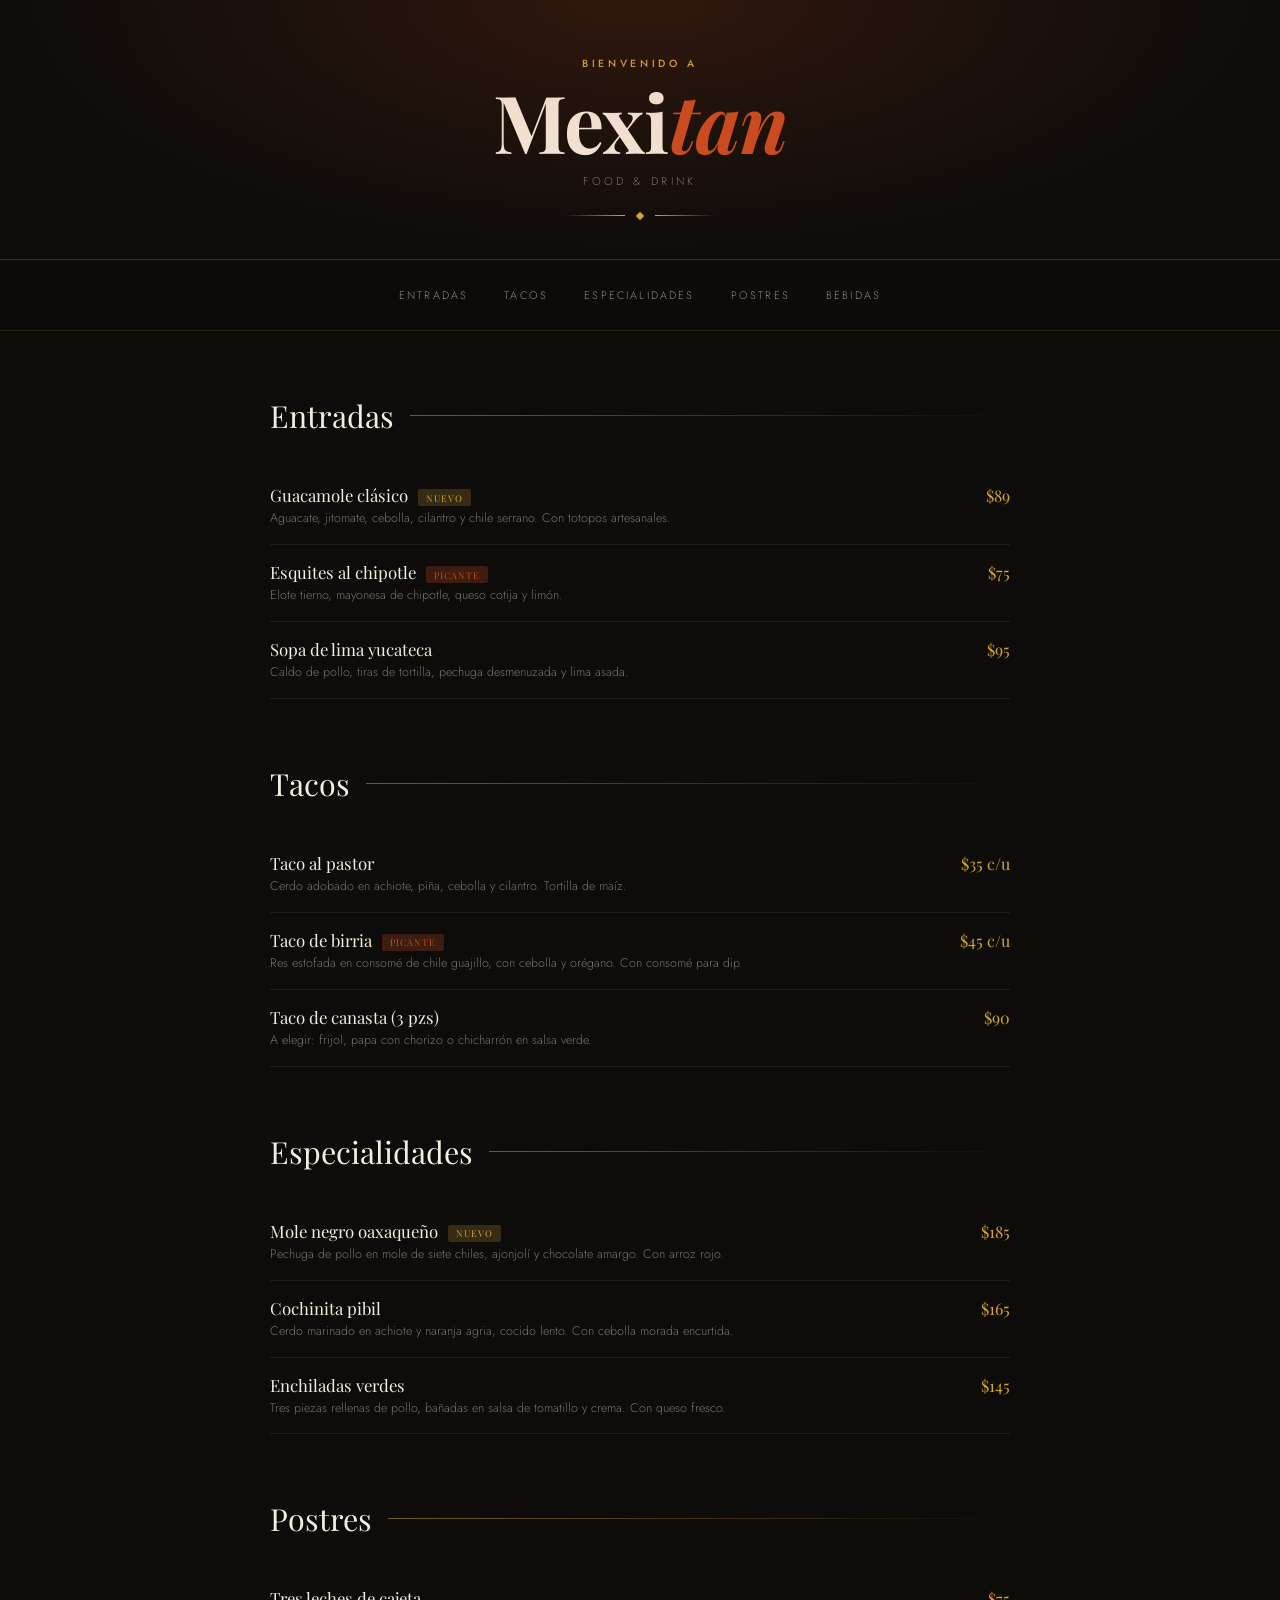
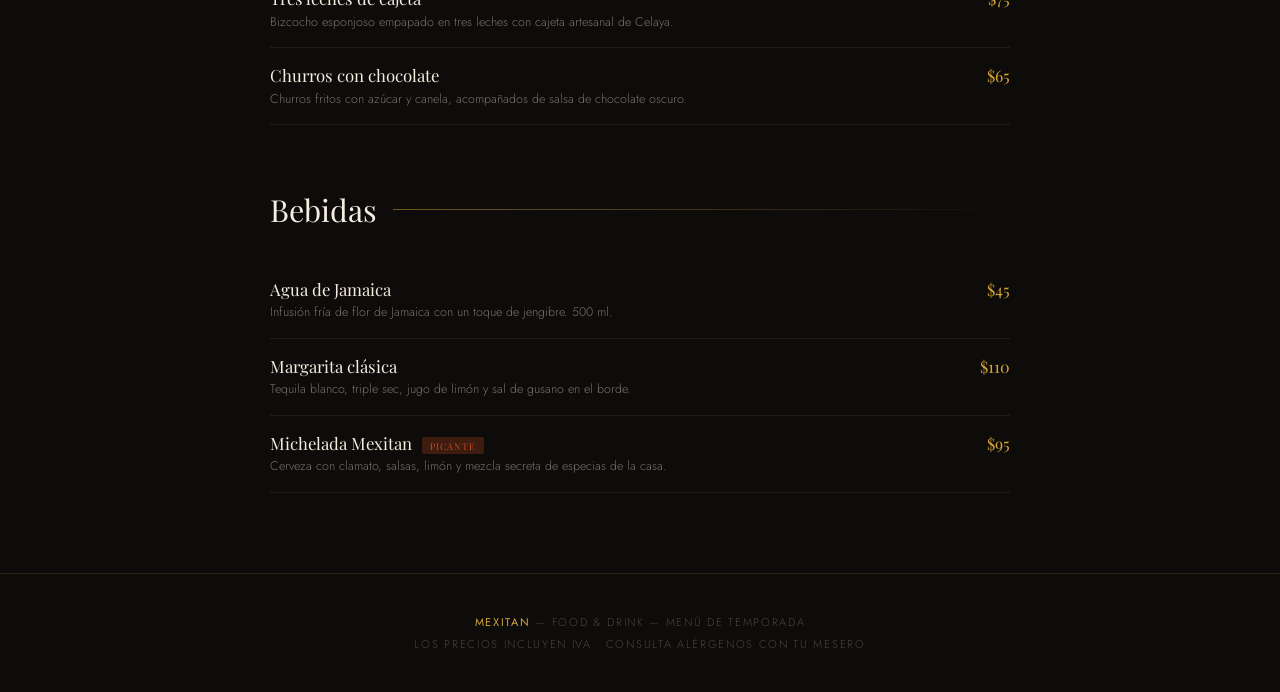
==== index.html @ 8817946c "Test inicial" ====
<!DOCTYPE html>
<html lang="es">
<head>
  <meta charset="UTF-8" />
  <meta name="viewport" content="width=device-width, initial-scale=1.0" />
  <title>Mexitan — Food & Drink</title>
  <link href="https://fonts.googleapis.com/css2?family=Playfair+Display:ital,wght@0,400;0,700;1,400&family=Jost:wght@300;400;500&display=swap" rel="stylesheet" />
  <style>
    :root {
      --negro: #0e0c0a;
      --crema: #f5ede0;
      --naranja: #c94b1f;
      --dorado: #d4a537;
      --gris: #3a3632;
    }

    *, *::before, *::after { box-sizing: border-box; margin: 0; padding: 0; }

    body {
      background-color: var(--negro);
      color: var(--crema);
      font-family: 'Jost', sans-serif;
      font-weight: 300;
      min-height: 100vh;
    }

    /* ── HEADER ── */
    header {
      position: relative;
      text-align: center;
      padding: 3.5rem 1.5rem 2.5rem;
      border-bottom: 1px solid rgba(212,165,55,0.25);
      overflow: hidden;
    }

    header::before {
      content: '';
      position: absolute;
      inset: 0;
      background: radial-gradient(ellipse at 50% 0%, rgba(201,75,31,0.18) 0%, transparent 70%);
      pointer-events: none;
    }

    .logo-eyebrow {
      font-family: 'Jost', sans-serif;
      font-size: 0.65rem;
      font-weight: 500;
      letter-spacing: 0.35em;
      text-transform: uppercase;
      color: var(--dorado);
      margin-bottom: 0.6rem;
    }

    .logo-name {
      font-family: 'Playfair Display', serif;
      font-size: clamp(2.8rem, 8vw, 5rem);
      font-weight: 700;
      line-height: 1;
      letter-spacing: -0.01em;
      color: var(--crema);
    }

    .logo-name span {
      color: var(--naranja);
      font-style: italic;
    }

    .logo-tagline {
      font-size: 0.7rem;
      letter-spacing: 0.3em;
      text-transform: uppercase;
      color: rgba(245,237,224,0.45);
      margin-top: 0.75rem;
    }

    .ornament {
      display: flex;
      align-items: center;
      justify-content: center;
      gap: 0.75rem;
      margin-top: 1.5rem;
    }

    .ornament::before, .ornament::after {
      content: '';
      height: 1px;
      width: 60px;
      background: linear-gradient(90deg, transparent, var(--dorado));
    }

    .ornament::after {
      background: linear-gradient(90deg, var(--dorado), transparent);
    }

    .ornament-diamond {
      width: 6px;
      height: 6px;
      background: var(--dorado);
      transform: rotate(45deg);
    }

    /* ── NAV ── */
    nav {
      display: flex;
      justify-content: center;
      flex-wrap: wrap;
      gap: 0.25rem;
      padding: 1.25rem 1rem;
      position: sticky;
      top: 0;
      z-index: 100;
      background: rgba(14,12,10,0.92);
      backdrop-filter: blur(8px);
      border-bottom: 1px solid rgba(212,165,55,0.15);
    }

    nav a {
      font-size: 0.68rem;
      letter-spacing: 0.2em;
      text-transform: uppercase;
      color: rgba(245,237,224,0.55);
      text-decoration: none;
      padding: 0.45rem 1rem;
      border-radius: 2px;
      transition: color 0.2s, background 0.2s;
    }

    nav a:hover {
      color: var(--crema);
      background: rgba(201,75,31,0.15);
    }

    /* ── MAIN ── */
    main {
      max-width: 780px;
      margin: 0 auto;
      padding: 0 1.25rem 5rem;
    }

    /* ── SECTION ── */
    .menu-section {
      margin-top: 4rem;
    }

    .section-header {
      display: flex;
      align-items: center;
      gap: 1rem;
      margin-bottom: 2rem;
    }

    .section-title {
      font-family: 'Playfair Display', serif;
      font-size: clamp(1.4rem, 4vw, 1.9rem);
      font-weight: 400;
      color: var(--crema);
      white-space: nowrap;
    }

    .section-line {
      flex: 1;
      height: 1px;
      background: linear-gradient(90deg, rgba(212,165,55,0.5), transparent);
    }

    /* ── ITEM ── */
    .menu-item {
      display: flex;
      justify-content: space-between;
      align-items: baseline;
      gap: 1rem;
      padding: 1rem 0;
      border-bottom: 1px solid rgba(245,237,224,0.07);
      transition: background 0.2s;
    }

    .menu-item:hover {
      background: rgba(201,75,31,0.05);
      padding-left: 0.5rem;
      padding-right: 0.5rem;
      margin: 0 -0.5rem;
      border-radius: 4px;
    }

    .item-info { flex: 1; }

    .item-name {
      font-family: 'Playfair Display', serif;
      font-size: 1.05rem;
      font-weight: 400;
      color: var(--crema);
      margin-bottom: 0.2rem;
    }

    .item-desc {
      font-size: 0.78rem;
      color: rgba(245,237,224,0.45);
      line-height: 1.5;
    }

    .item-tag {
      display: inline-block;
      font-size: 0.58rem;
      letter-spacing: 0.1em;
      text-transform: uppercase;
      padding: 0.15rem 0.5rem;
      border-radius: 2px;
      margin-left: 0.4rem;
      vertical-align: middle;
    }

    .tag-hot { background: rgba(201,75,31,0.25); color: var(--naranja); }
    .tag-new { background: rgba(212,165,55,0.2); color: var(--dorado); }

    .item-price {
      font-family: 'Playfair Display', serif;
      font-size: 1rem;
      color: var(--dorado);
      white-space: nowrap;
    }

    /* ── FOOTER ── */
    footer {
      text-align: center;
      padding: 2.5rem 1rem;
      border-top: 1px solid rgba(212,165,55,0.15);
      font-size: 0.7rem;
      letter-spacing: 0.15em;
      color: rgba(245,237,224,0.25);
      text-transform: uppercase;
    }

    footer strong {
      color: var(--dorado);
      font-weight: 400;
    }

    /* ── SCROLL BEHAVIOR ── */
    html { scroll-behavior: smooth; }
  </style>
</head>
<body>

  <header>
    <p class="logo-eyebrow">Bienvenido a</p>
    <h1 class="logo-name">Mexi<span>tan</span></h1>
    <p class="logo-tagline">Food &amp; Drink</p>
    <div class="ornament"><div class="ornament-diamond"></div></div>
  </header>

  <nav>
    <a href="#entradas">Entradas</a>
    <a href="#tacos">Tacos</a>
    <a href="#especialidades">Especialidades</a>
    <a href="#postres">Postres</a>
    <a href="#bebidas">Bebidas</a>
  </nav>

  <main>

    <!-- ENTRADAS -->
    <section class="menu-section" id="entradas">
      <div class="section-header">
        <h2 class="section-title">Entradas</h2>
        <div class="section-line"></div>
      </div>

      <div class="menu-item">
        <div class="item-info">
          <p class="item-name">Guacamole clásico <span class="item-tag tag-new">Nuevo</span></p>
          <p class="item-desc">Aguacate, jitomate, cebolla, cilantro y chile serrano. Con totopos artesanales.</p>
        </div>
        <p class="item-price">$89</p>
      </div>

      <div class="menu-item">
        <div class="item-info">
          <p class="item-name">Esquites al chipotle <span class="item-tag tag-hot">Picante</span></p>
          <p class="item-desc">Elote tierno, mayonesa de chipotle, queso cotija y limón.</p>
        </div>
        <p class="item-price">$75</p>
      </div>

      <div class="menu-item">
        <div class="item-info">
          <p class="item-name">Sopa de lima yucateca</p>
          <p class="item-desc">Caldo de pollo, tiras de tortilla, pechuga desmenuzada y lima asada.</p>
        </div>
        <p class="item-price">$95</p>
      </div>
    </section>

    <!-- TACOS -->
    <section class="menu-section" id="tacos">
      <div class="section-header">
        <h2 class="section-title">Tacos</h2>
        <div class="section-line"></div>
      </div>

      <div class="menu-item">
        <div class="item-info">
          <p class="item-name">Taco al pastor</p>
          <p class="item-desc">Cerdo adobado en achiote, piña, cebolla y cilantro. Tortilla de maíz.</p>
        </div>
        <p class="item-price">$35 c/u</p>
      </div>

      <div class="menu-item">
        <div class="item-info">
          <p class="item-name">Taco de birria <span class="item-tag tag-hot">Picante</span></p>
          <p class="item-desc">Res estofada en consomé de chile guajillo, con cebolla y orégano. Con consomé para dip.</p>
        </div>
        <p class="item-price">$45 c/u</p>
      </div>

      <div class="menu-item">
        <div class="item-info">
          <p class="item-name">Taco de canasta (3 pzs)</p>
          <p class="item-desc">A elegir: frijol, papa con chorizo o chicharrón en salsa verde.</p>
        </div>
        <p class="item-price">$90</p>
      </div>
    </section>

    <!-- ESPECIALIDADES -->
    <section class="menu-section" id="especialidades">
      <div class="section-header">
        <h2 class="section-title">Especialidades</h2>
        <div class="section-line"></div>
      </div>

      <div class="menu-item">
        <div class="item-info">
          <p class="item-name">Mole negro oaxaqueño <span class="item-tag tag-new">Nuevo</span></p>
          <p class="item-desc">Pechuga de pollo en mole de siete chiles, ajonjolí y chocolate amargo. Con arroz rojo.</p>
        </div>
        <p class="item-price">$185</p>
      </div>

      <div class="menu-item">
        <div class="item-info">
          <p class="item-name">Cochinita pibil</p>
          <p class="item-desc">Cerdo marinado en achiote y naranja agria, cocido lento. Con cebolla morada encurtida.</p>
        </div>
        <p class="item-price">$165</p>
      </div>

      <div class="menu-item">
        <div class="item-info">
          <p class="item-name">Enchiladas verdes</p>
          <p class="item-desc">Tres piezas rellenas de pollo, bañadas en salsa de tomatillo y crema. Con queso fresco.</p>
        </div>
        <p class="item-price">$145</p>
      </div>
    </section>

    <!-- POSTRES -->
    <section class="menu-section" id="postres">
      <div class="section-header">
        <h2 class="section-title">Postres</h2>
        <div class="section-line"></div>
      </div>

      <div class="menu-item">
        <div class="item-info">
          <p class="item-name">Tres leches de cajeta</p>
          <p class="item-desc">Bizcocho esponjoso empapado en tres leches con cajeta artesanal de Celaya.</p>
        </div>
        <p class="item-price">$75</p>
      </div>

      <div class="menu-item">
        <div class="item-info">
          <p class="item-name">Churros con chocolate</p>
          <p class="item-desc">Churros fritos con azúcar y canela, acompañados de salsa de chocolate oscuro.</p>
        </div>
        <p class="item-price">$65</p>
      </div>
    </section>

    <!-- BEBIDAS -->
    <section class="menu-section" id="bebidas">
      <div class="section-header">
        <h2 class="section-title">Bebidas</h2>
        <div class="section-line"></div>
      </div>

      <div class="menu-item">
        <div class="item-info">
          <p class="item-name">Agua de Jamaica</p>
          <p class="item-desc">Infusión fría de flor de Jamaica con un toque de jengibre. 500 ml.</p>
        </div>
        <p class="item-price">$45</p>
      </div>

      <div class="menu-item">
        <div class="item-info">
          <p class="item-name">Margarita clásica</p>
          <p class="item-desc">Tequila blanco, triple sec, jugo de limón y sal de gusano en el borde.</p>
        </div>
        <p class="item-price">$110</p>
      </div>

      <div class="menu-item">
        <div class="item-info">
          <p class="item-name">Michelada Mexitan <span class="item-tag tag-hot">Picante</span></p>
          <p class="item-desc">Cerveza con clamato, salsas, limón y mezcla secreta de especias de la casa.</p>
        </div>
        <p class="item-price">$95</p>
      </div>
    </section>

  </main>

  <footer>
    <p><strong>Mexitan</strong> &mdash; Food &amp; Drink &mdash; Menú de temporada</p>
    <p style="margin-top:0.4rem">Los precios incluyen IVA &middot; Consulta alérgenos con tu mesero</p>
  </footer>

</body>
</html>
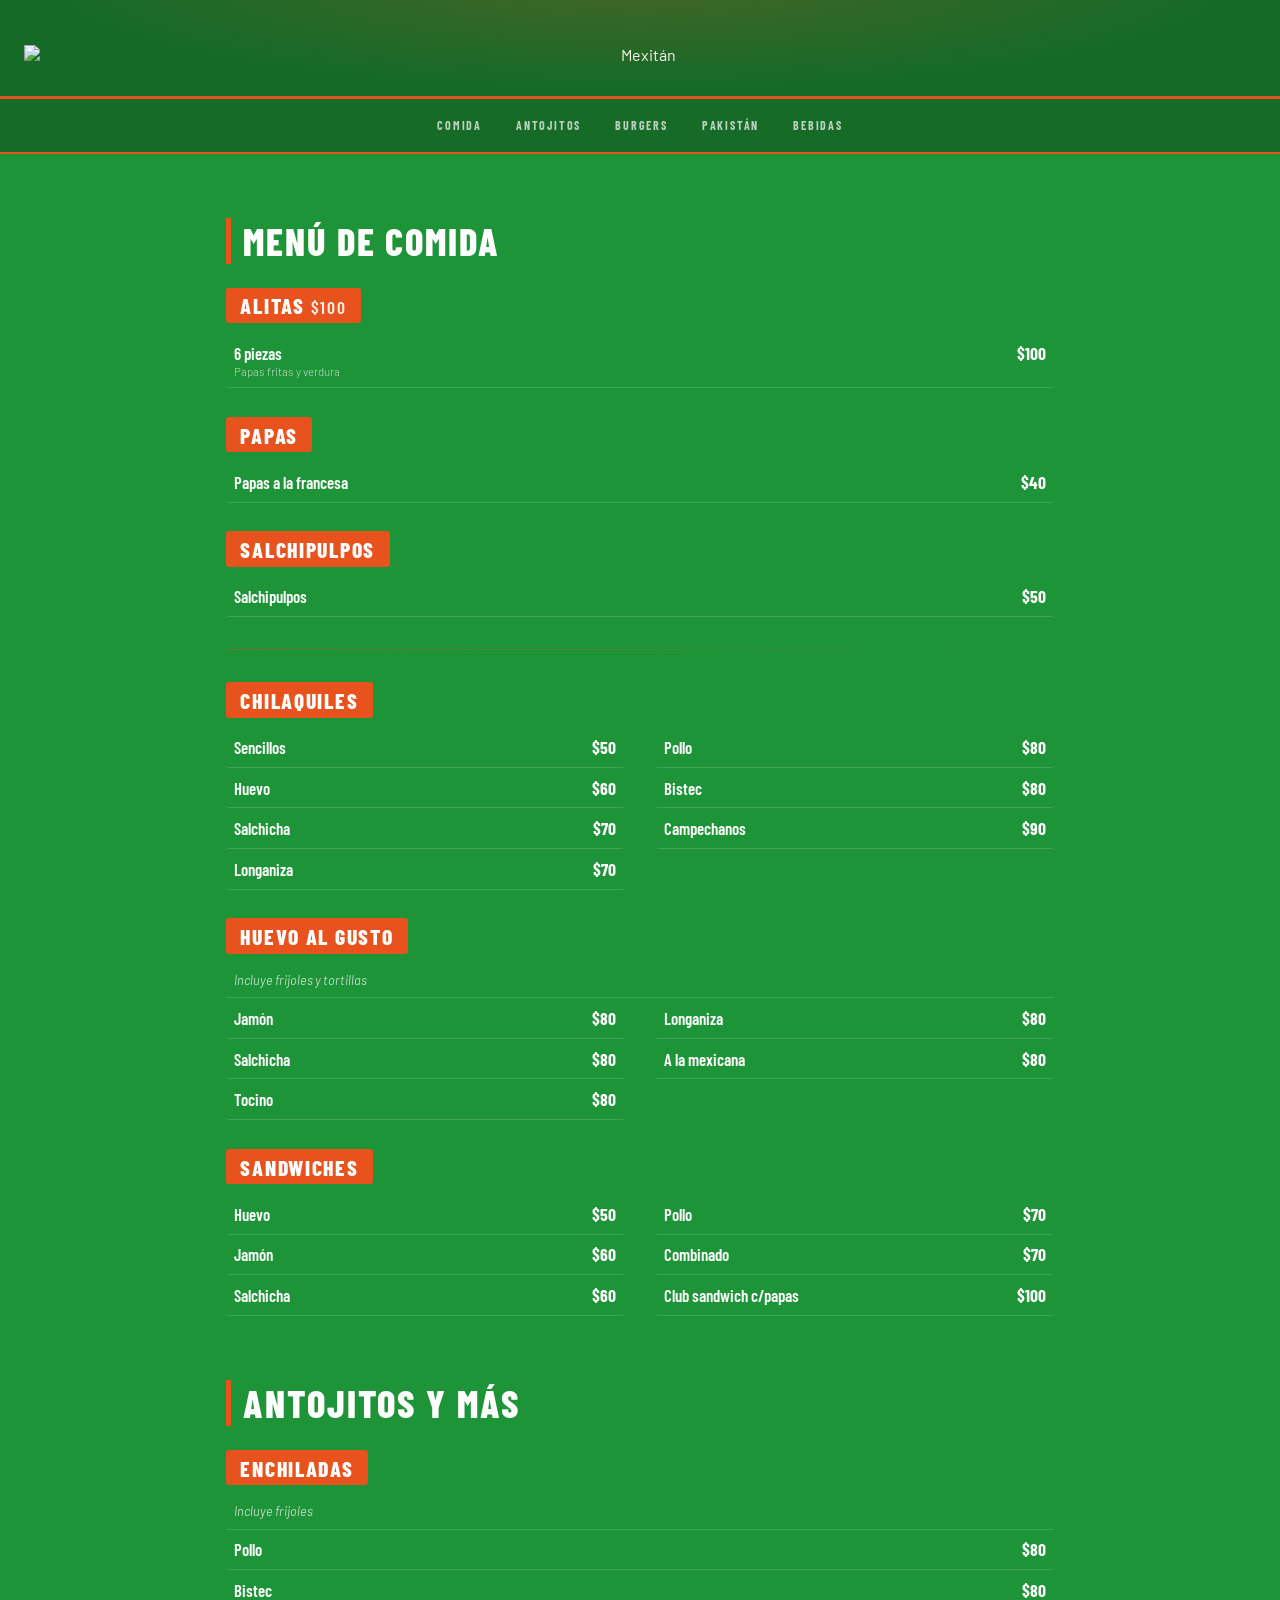
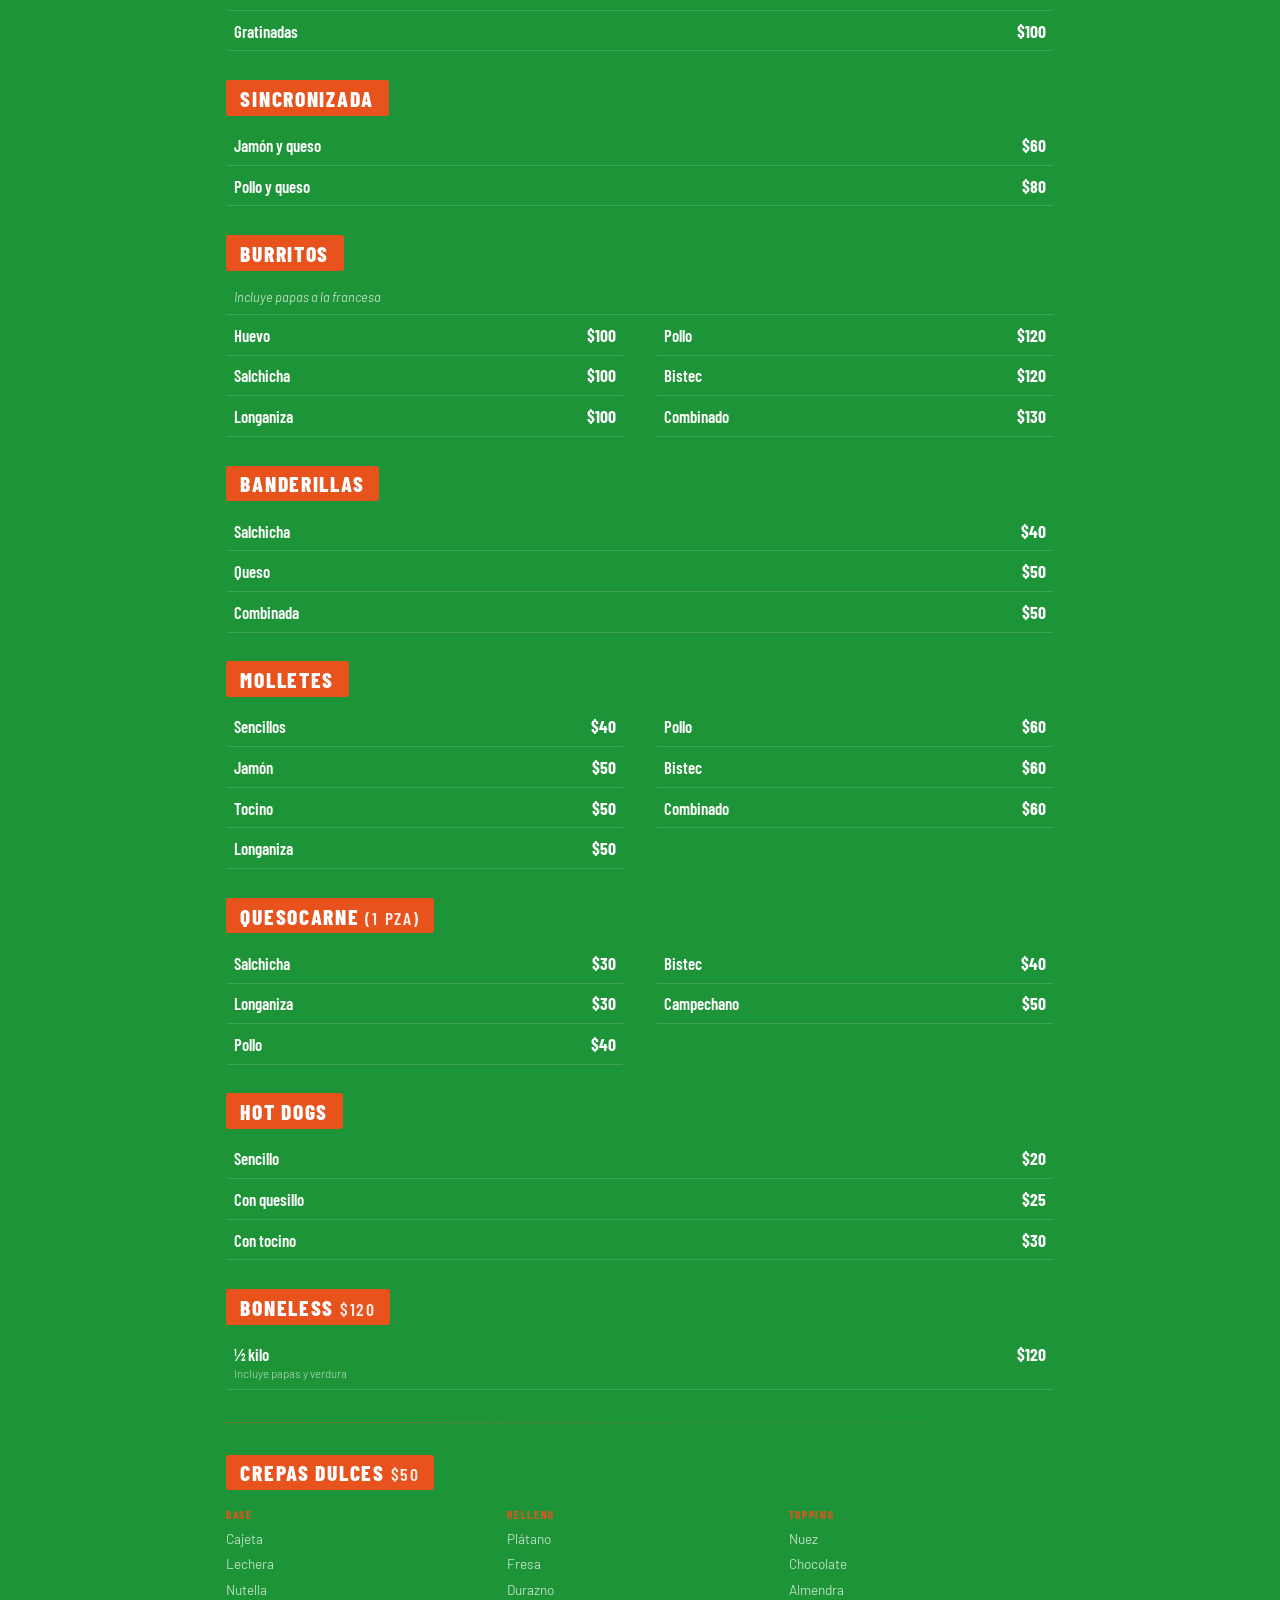
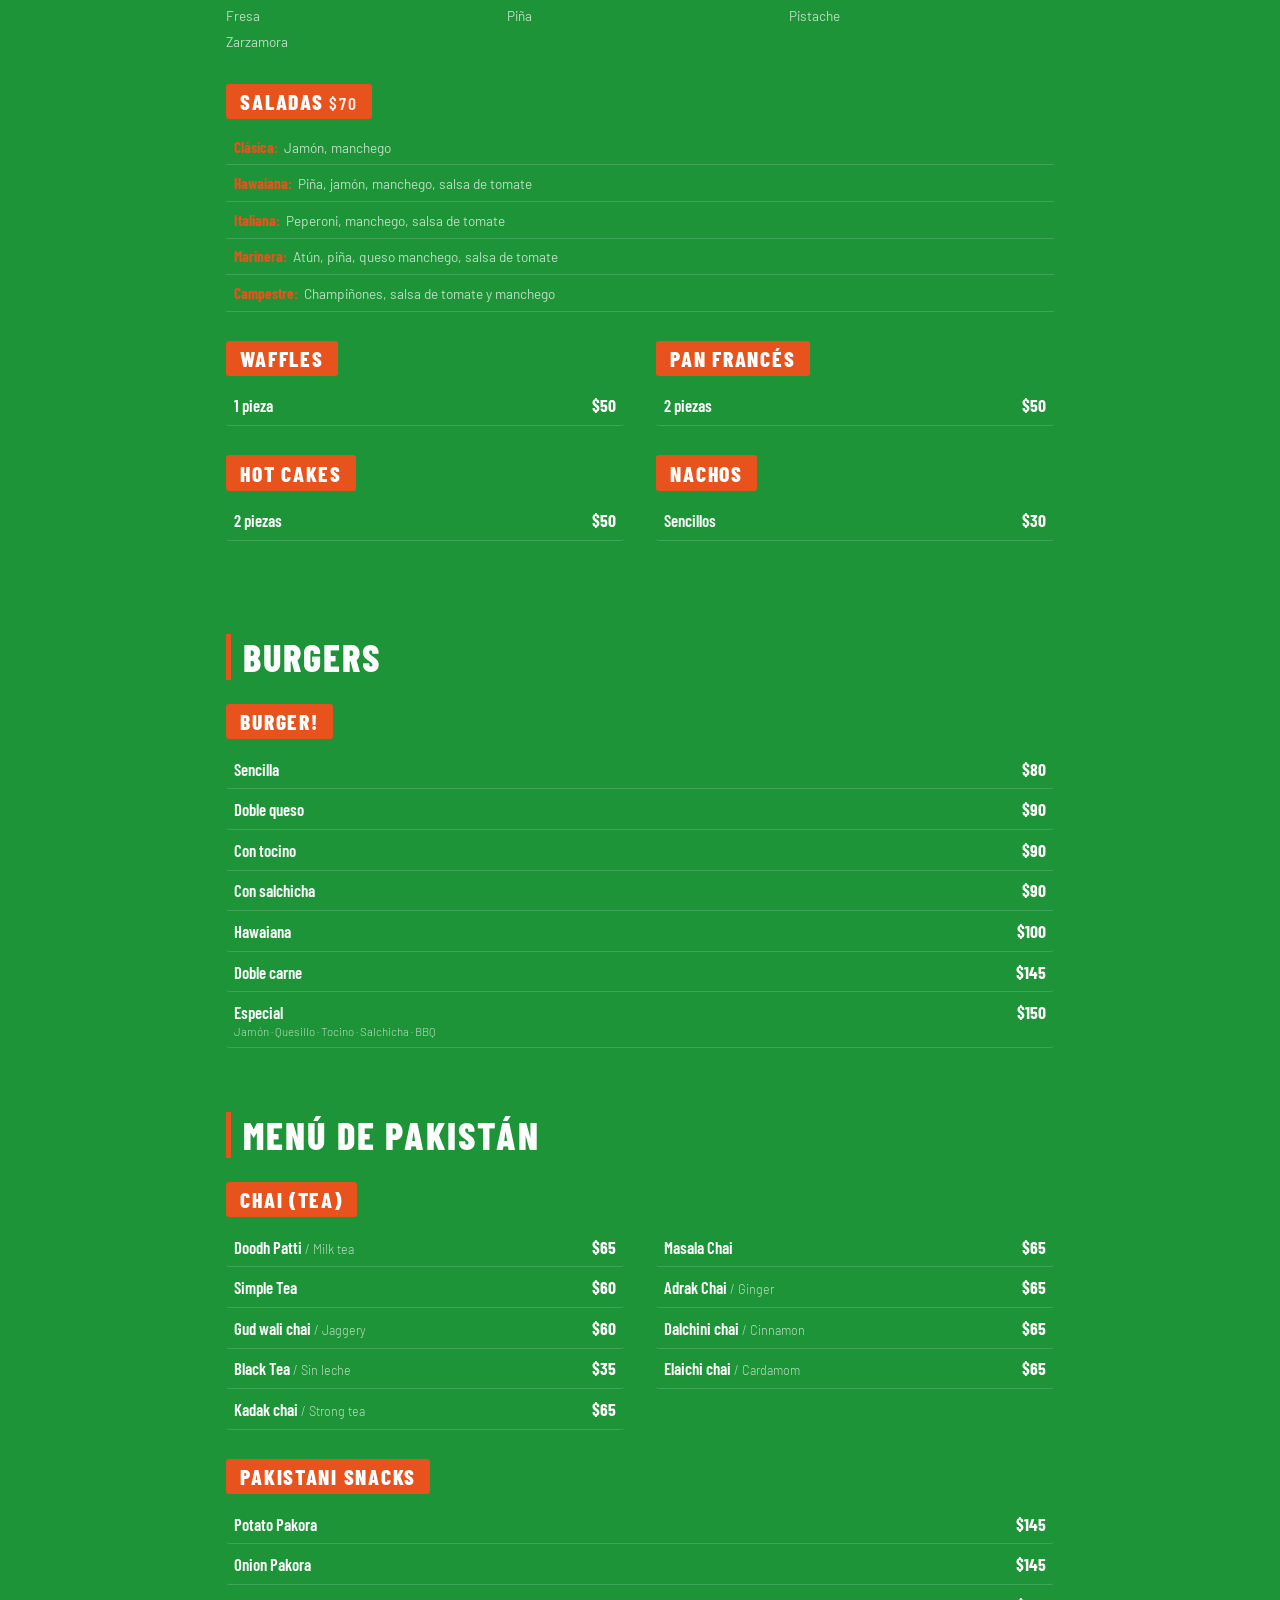
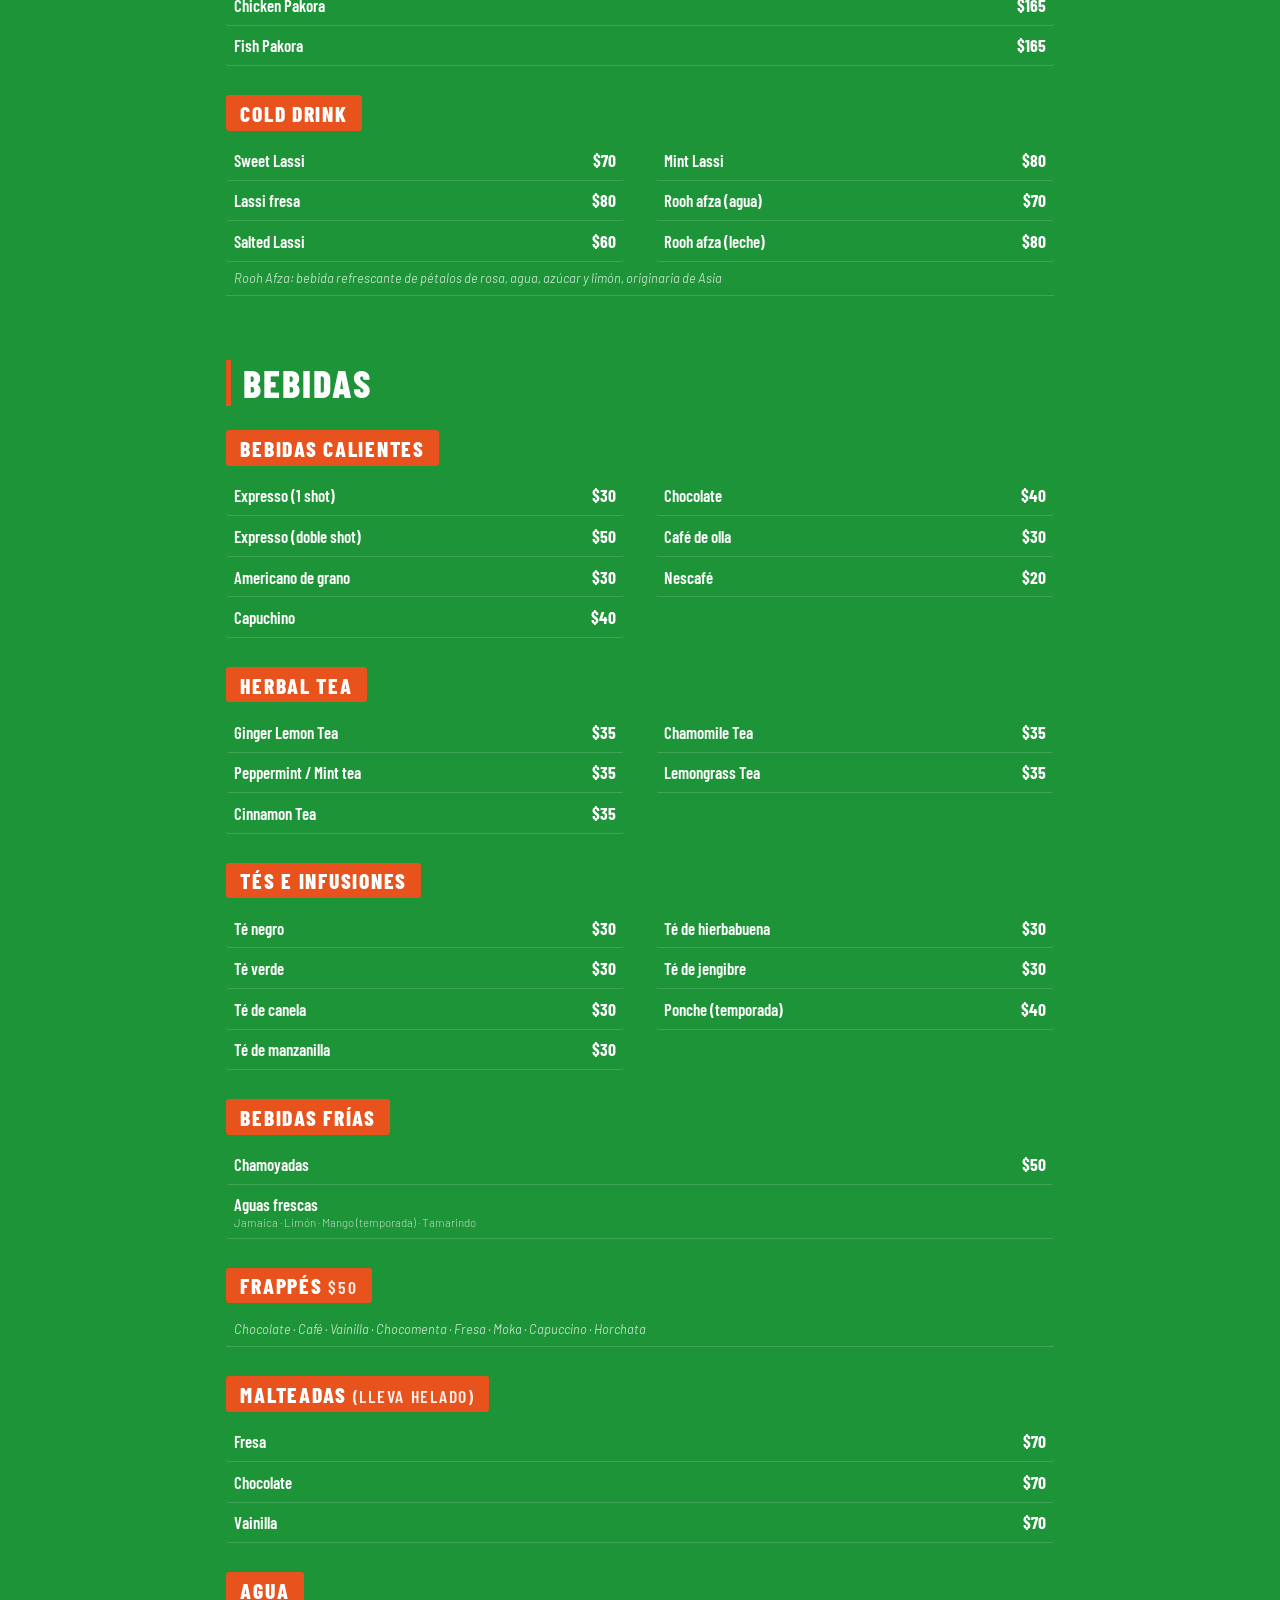
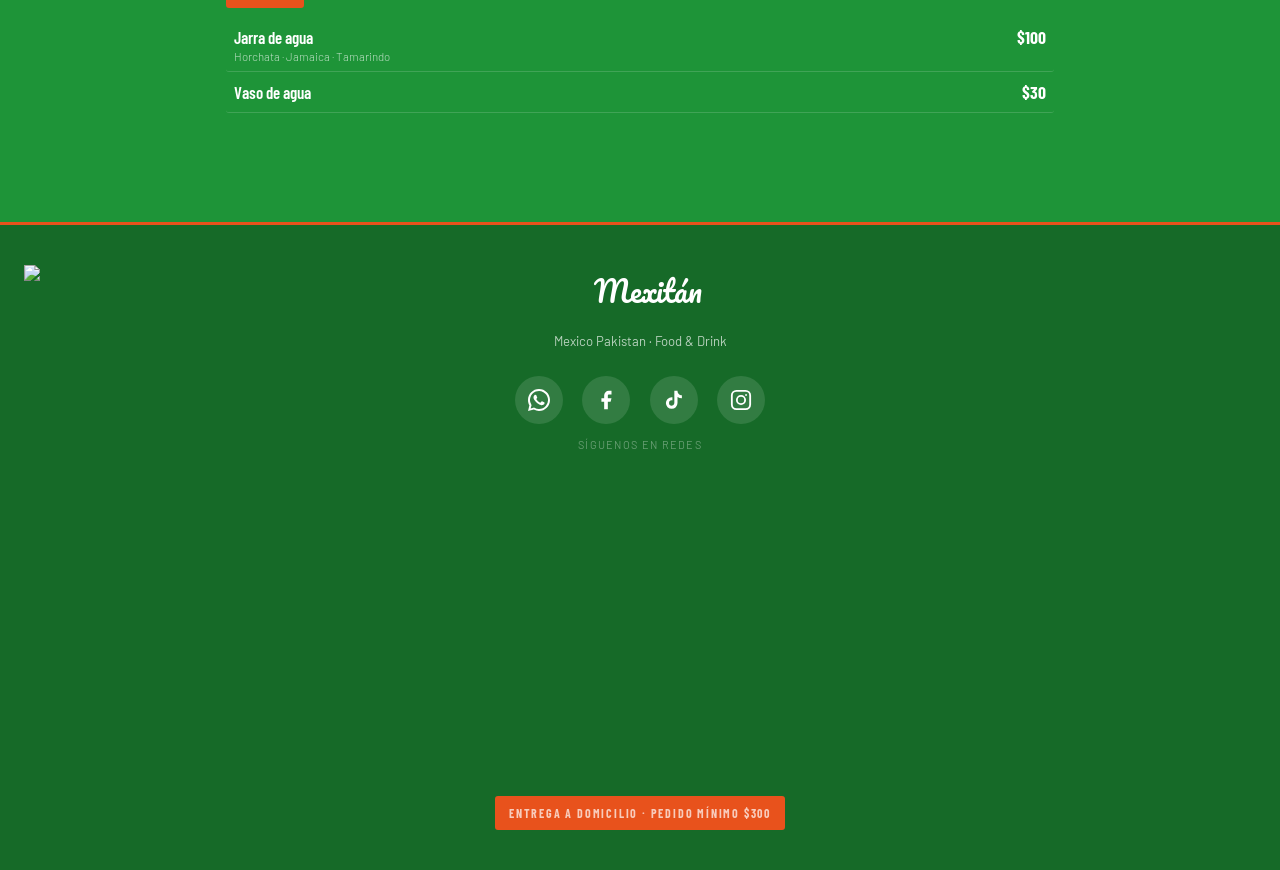
==== commit af98f7de: "Update index.html Changed Facebook link" ====
--- a/index.html
+++ b/index.html
@@ -3,419 +3,675 @@
 <head>
   <meta charset="UTF-8" />
   <meta name="viewport" content="width=device-width, initial-scale=1.0" />
-  <title>Mexitan — Food & Drink</title>
-  <link href="https://fonts.googleapis.com/css2?family=Playfair+Display:ital,wght@0,400;0,700;1,400&family=Jost:wght@300;400;500&display=swap" rel="stylesheet" />
+  <title>Mexitán — Mexico Pakistan Food & Drink</title>
+  <link href="https://fonts.googleapis.com/css2?family=Barlow+Condensed:wght@400;600;700;800&family=Barlow:wght@300;400;500&family=Pacifico&display=swap" rel="stylesheet" />
   <style>
     :root {
-      --negro: #0e0c0a;
-      --crema: #f5ede0;
-      --naranja: #c94b1f;
-      --dorado: #d4a537;
-      --gris: #3a3632;
-    }
-
+      --verde:       #1e9438;
+      --verde-oscuro:#166a28;
+      --verde-claro: #25b044;
+      --naranja:     #e8521c;
+      --blanco:      #ffffff;
+      --blanco-70:   rgba(255,255,255,0.70);
+      --blanco-40:   rgba(255,255,255,0.40);
+      --blanco-15:   rgba(255,255,255,0.15);
+      --blanco-08:   rgba(255,255,255,0.08);
+    }
     *, *::before, *::after { box-sizing: border-box; margin: 0; padding: 0; }
-
+    html { scroll-behavior: smooth; }
     body {
-      background-color: var(--negro);
-      color: var(--crema);
-      font-family: 'Jost', sans-serif;
-      font-weight: 300;
+      background-color: var(--verde);
+      color: var(--blanco);
+      font-family: 'Barlow', sans-serif;
+      font-weight: 400;
       min-height: 100vh;
     }
 
-    /* ── HEADER ── */
+    /* HEADER */
     header {
+      text-align: center;
+      padding: 2.8rem 1.5rem 2rem;
+      background: var(--verde-oscuro);
+      border-bottom: 3px solid var(--naranja);
       position: relative;
-      text-align: center;
-      padding: 3.5rem 1.5rem 2.5rem;
-      border-bottom: 1px solid rgba(212,165,55,0.25);
       overflow: hidden;
     }
-
     header::before {
       content: '';
       position: absolute;
       inset: 0;
-      background: radial-gradient(ellipse at 50% 0%, rgba(201,75,31,0.18) 0%, transparent 70%);
+      background: radial-gradient(ellipse at 50% -20%, rgba(232,82,28,0.22) 0%, transparent 65%);
       pointer-events: none;
     }
-
-    .logo-eyebrow {
-      font-family: 'Jost', sans-serif;
-      font-size: 0.65rem;
-      font-weight: 500;
+    .logo-name {
+      font-family: 'Pacifico', cursive;
+      font-size: clamp(2.6rem, 9vw, 5rem);
+      color: var(--blanco);
+      line-height: 1;
+      text-shadow: 3px 3px 0px rgba(0,0,0,0.3);
+    }
+    .logo-sub {
+      font-family: 'Barlow Condensed', sans-serif;
+      font-size: clamp(0.75rem, 2.5vw, 1rem);
+      font-weight: 600;
       letter-spacing: 0.35em;
       text-transform: uppercase;
-      color: var(--dorado);
-      margin-bottom: 0.6rem;
-    }
-
-    .logo-name {
-      font-family: 'Playfair Display', serif;
-      font-size: clamp(2.8rem, 8vw, 5rem);
+      color: var(--blanco-70);
+      margin-top: 0.4rem;
+    }
+    .logo-tagline {
+      display: inline-block;
+      background: var(--naranja);
+      font-family: 'Barlow Condensed', sans-serif;
+      font-size: 0.7rem;
       font-weight: 700;
-      line-height: 1;
-      letter-spacing: -0.01em;
-      color: var(--crema);
-    }
-
-    .logo-name span {
-      color: var(--naranja);
-      font-style: italic;
-    }
-
-    .logo-tagline {
-      font-size: 0.7rem;
-      letter-spacing: 0.3em;
+      letter-spacing: 0.25em;
       text-transform: uppercase;
-      color: rgba(245,237,224,0.45);
-      margin-top: 0.75rem;
-    }
-
-    .ornament {
-      display: flex;
-      align-items: center;
-      justify-content: center;
-      gap: 0.75rem;
-      margin-top: 1.5rem;
-    }
-
-    .ornament::before, .ornament::after {
-      content: '';
-      height: 1px;
-      width: 60px;
-      background: linear-gradient(90deg, transparent, var(--dorado));
-    }
-
-    .ornament::after {
-      background: linear-gradient(90deg, var(--dorado), transparent);
-    }
-
-    .ornament-diamond {
-      width: 6px;
-      height: 6px;
-      background: var(--dorado);
-      transform: rotate(45deg);
-    }
-
-    /* ── NAV ── */
+      padding: 0.3rem 1rem;
+      border-radius: 2px;
+      margin-top: 1rem;
+    }
+
+    /* NAV */
     nav {
       display: flex;
       justify-content: center;
       flex-wrap: wrap;
-      gap: 0.25rem;
-      padding: 1.25rem 1rem;
+      gap: 0.2rem;
+      padding: 0.75rem;
       position: sticky;
       top: 0;
       z-index: 100;
-      background: rgba(14,12,10,0.92);
-      backdrop-filter: blur(8px);
-      border-bottom: 1px solid rgba(212,165,55,0.15);
-    }
-
+      background: rgba(22,106,40,0.97);
+      backdrop-filter: blur(6px);
+      border-bottom: 2px solid var(--naranja);
+    }
     nav a {
-      font-size: 0.68rem;
-      letter-spacing: 0.2em;
+      font-family: 'Barlow Condensed', sans-serif;
+      font-size: 0.75rem;
+      font-weight: 700;
+      letter-spacing: 0.15em;
       text-transform: uppercase;
-      color: rgba(245,237,224,0.55);
+      color: var(--blanco-70);
       text-decoration: none;
-      padding: 0.45rem 1rem;
-      border-radius: 2px;
-      transition: color 0.2s, background 0.2s;
-    }
-
+      padding: 0.4rem 0.9rem;
+      border-radius: 3px;
+      border: 1px solid transparent;
+      transition: all 0.18s;
+    }
     nav a:hover {
-      color: var(--crema);
-      background: rgba(201,75,31,0.15);
-    }
-
-    /* ── MAIN ── */
-    main {
-      max-width: 780px;
-      margin: 0 auto;
-      padding: 0 1.25rem 5rem;
-    }
-
-    /* ── SECTION ── */
-    .menu-section {
-      margin-top: 4rem;
-    }
-
-    .section-header {
-      display: flex;
-      align-items: center;
-      gap: 1rem;
-      margin-bottom: 2rem;
-    }
-
-    .section-title {
-      font-family: 'Playfair Display', serif;
-      font-size: clamp(1.4rem, 4vw, 1.9rem);
-      font-weight: 400;
-      color: var(--crema);
-      white-space: nowrap;
-    }
-
-    .section-line {
-      flex: 1;
-      height: 1px;
-      background: linear-gradient(90deg, rgba(212,165,55,0.5), transparent);
-    }
-
-    /* ── ITEM ── */
+      color: var(--blanco);
+      background: var(--naranja);
+      border-color: var(--naranja);
+    }
+
+    /* MAIN */
+    main { max-width: 860px; margin: 0 auto; padding: 0 1rem 5rem; }
+
+    /* PAGE SECTION */
+    .page-section { margin-top: 3rem; padding-top: 1rem; }
+    .page-title {
+      font-family: 'Barlow Condensed', sans-serif;
+      font-size: clamp(1.6rem, 5vw, 2.4rem);
+      font-weight: 800;
+      text-transform: uppercase;
+      letter-spacing: 0.05em;
+      color: var(--blanco);
+      border-left: 5px solid var(--naranja);
+      padding-left: 0.75rem;
+      margin-bottom: 1.5rem;
+    }
+
+    /* MENU SECTION */
+    .menu-section { margin-bottom: 1.8rem; }
+    .section-label {
+      display: inline-block;
+      background: var(--naranja);
+      font-family: 'Barlow Condensed', sans-serif;
+      font-size: clamp(1rem, 3.5vw, 1.35rem);
+      font-weight: 800;
+      text-transform: uppercase;
+      letter-spacing: 0.08em;
+      padding: 0.3rem 0.9rem;
+      border-radius: 3px;
+      margin-bottom: 0.6rem;
+      color: var(--blanco);
+    }
+    .section-label .pi { font-size: 0.82em; font-weight: 600; opacity: 0.9; }
+
+    /* ITEMS */
     .menu-item {
       display: flex;
       justify-content: space-between;
       align-items: baseline;
-      gap: 1rem;
-      padding: 1rem 0;
-      border-bottom: 1px solid rgba(245,237,224,0.07);
-      transition: background 0.2s;
-    }
-
-    .menu-item:hover {
-      background: rgba(201,75,31,0.05);
-      padding-left: 0.5rem;
-      padding-right: 0.5rem;
-      margin: 0 -0.5rem;
-      border-radius: 4px;
-    }
-
-    .item-info { flex: 1; }
-
+      gap: 0.75rem;
+      padding: 0.55rem 0.5rem;
+      border-bottom: 1px solid var(--blanco-15);
+      transition: background 0.15s, padding-left 0.15s;
+      border-radius: 3px;
+    }
+    .menu-item:hover { background: var(--blanco-08); padding-left: 0.85rem; }
     .item-name {
-      font-family: 'Playfair Display', serif;
+      font-family: 'Barlow Condensed', sans-serif;
       font-size: 1.05rem;
-      font-weight: 400;
-      color: var(--crema);
-      margin-bottom: 0.2rem;
-    }
-
-    .item-desc {
-      font-size: 0.78rem;
-      color: rgba(245,237,224,0.45);
+      font-weight: 600;
+      color: var(--blanco);
+      flex: 1;
+    }
+    .item-note {
+      font-family: 'Barlow', sans-serif;
+      font-size: 0.72rem;
+      font-weight: 300;
+      color: var(--blanco-70);
+      display: block;
+      margin-top: 0.1rem;
+    }
+    .item-price {
+      font-family: 'Barlow Condensed', sans-serif;
+      font-size: 1.1rem;
+      font-weight: 700;
+      color: var(--blanco);
+      white-space: nowrap;
+    }
+    .item-full {
+      padding: 0.45rem 0.5rem;
+      font-size: 0.8rem;
+      color: var(--blanco-70);
+      border-bottom: 1px solid var(--blanco-15);
       line-height: 1.5;
-    }
-
-    .item-tag {
+      font-style: italic;
+    }
+
+    /* GRID */
+    .two-col { display: grid; grid-template-columns: 1fr 1fr; gap: 0 2rem; }
+    @media (max-width: 520px) { .two-col { grid-template-columns: 1fr; } }
+
+    /* CREPAS TABLE */
+    .crepa-table { display: grid; grid-template-columns: 1fr 1fr 1fr; gap: 0.5rem 1rem; margin-top: 0.5rem; }
+    .crepa-col-title {
+      font-family: 'Barlow Condensed', sans-serif;
+      font-size: 0.7rem; font-weight: 700;
+      letter-spacing: 0.15em; text-transform: uppercase;
+      color: var(--naranja); margin-bottom: 0.3rem;
+    }
+    .crepa-list { list-style: none; font-size: 0.85rem; color: var(--blanco-70); line-height: 1.9; }
+
+    /* SALADAS */
+    .salada-item { padding: 0.55rem 0.5rem; border-bottom: 1px solid var(--blanco-15); font-size: 0.85rem; }
+    .salada-name { font-family: 'Barlow Condensed', sans-serif; font-weight: 700; font-size: 0.95rem; color: var(--naranja); margin-right: 0.4rem; }
+    .salada-desc { color: var(--blanco-70); }
+
+    /* DIVIDER */
+    .divider { height: 1px; background: linear-gradient(90deg, var(--naranja), transparent); margin: 2rem 0; opacity: 0.4; }
+
+    /* FOOTER */
+    footer {
+      background: var(--verde-oscuro);
+      border-top: 3px solid var(--naranja);
+      text-align: center;
+      padding: 2.5rem 1.5rem;
+    }
+    .footer-logo { font-family: 'Pacifico', cursive; font-size: 1.8rem; color: var(--blanco); margin-bottom: 0.75rem; }
+    .footer-info { font-size: 0.82rem; color: var(--blanco-70); line-height: 2; }
+    .footer-info a { color: var(--naranja); text-decoration: none; }
+    .footer-badge {
       display: inline-block;
-      font-size: 0.58rem;
-      letter-spacing: 0.1em;
-      text-transform: uppercase;
-      padding: 0.15rem 0.5rem;
-      border-radius: 2px;
-      margin-left: 0.4rem;
-      vertical-align: middle;
-    }
-
-    .tag-hot { background: rgba(201,75,31,0.25); color: var(--naranja); }
-    .tag-new { background: rgba(212,165,55,0.2); color: var(--dorado); }
-
-    .item-price {
-      font-family: 'Playfair Display', serif;
-      font-size: 1rem;
-      color: var(--dorado);
-      white-space: nowrap;
-    }
-
-    /* ── FOOTER ── */
-    footer {
-      text-align: center;
-      padding: 2.5rem 1rem;
-      border-top: 1px solid rgba(212,165,55,0.15);
-      font-size: 0.7rem;
-      letter-spacing: 0.15em;
-      color: rgba(245,237,224,0.25);
-      text-transform: uppercase;
-    }
-
-    footer strong {
-      color: var(--dorado);
-      font-weight: 400;
-    }
-
-    /* ── SCROLL BEHAVIOR ── */
-    html { scroll-behavior: smooth; }
+      background: var(--naranja);
+      font-family: 'Barlow Condensed', sans-serif;
+      font-weight: 700; font-size: 0.75rem;
+      letter-spacing: 0.15em; text-transform: uppercase;
+      padding: 0.3rem 0.9rem; border-radius: 3px; margin-top: 1rem;
+    }
   </style>
 </head>
 <body>
 
-  <header>
-    <p class="logo-eyebrow">Bienvenido a</p>
-    <h1 class="logo-name">Mexi<span>tan</span></h1>
-    <p class="logo-tagline">Food &amp; Drink</p>
-    <div class="ornament"><div class="ornament-diamond"></div></div>
-  </header>
-
-  <nav>
-    <a href="#entradas">Entradas</a>
-    <a href="#tacos">Tacos</a>
-    <a href="#especialidades">Especialidades</a>
-    <a href="#postres">Postres</a>
-    <a href="#bebidas">Bebidas</a>
-  </nav>
-
-  <main>
-
-    <!-- ENTRADAS -->
-    <section class="menu-section" id="entradas">
-      <div class="section-header">
-        <h2 class="section-title">Entradas</h2>
-        <div class="section-line"></div>
-      </div>
-
+<header>
+  <img src="logo.png" alt="Mexitán" style="max-height:160px;width:auto;display:block;margin:0 auto;" />
+</header>
+
+<nav>
+  <a href="#comida">Comida</a>
+  <a href="#antojitos">Antojitos</a>
+  <a href="#burger">Burgers</a>
+  <a href="#pakistan">Pakistán</a>
+  <a href="#bebidas">Bebidas</a>
+</nav>
+
+<main>
+
+  <!-- COMIDA MEXICANA -->
+  <section class="page-section" id="comida">
+    <h2 class="page-title">Menú de Comida</h2>
+
+    <div class="menu-section">
+      <div class="section-label">Alitas <span class="pi">$100</span></div>
       <div class="menu-item">
-        <div class="item-info">
-          <p class="item-name">Guacamole clásico <span class="item-tag tag-new">Nuevo</span></p>
-          <p class="item-desc">Aguacate, jitomate, cebolla, cilantro y chile serrano. Con totopos artesanales.</p>
-        </div>
-        <p class="item-price">$89</p>
-      </div>
-
+        <span class="item-name">6 piezas <span class="item-note">Papas fritas y verdura</span></span>
+        <span class="item-price">$100</span>
+      </div>
+    </div>
+
+    <div class="menu-section">
+      <div class="section-label">Papas</div>
+      <div class="menu-item"><span class="item-name">Papas a la francesa</span><span class="item-price">$40</span></div>
+    </div>
+
+    <div class="menu-section">
+      <div class="section-label">Salchipulpos</div>
+      <div class="menu-item"><span class="item-name">Salchipulpos</span><span class="item-price">$50</span></div>
+    </div>
+
+    <div class="divider"></div>
+
+    <div class="menu-section">
+      <div class="section-label">Chilaquiles</div>
+      <div class="two-col">
+        <div>
+          <div class="menu-item"><span class="item-name">Sencillos</span><span class="item-price">$50</span></div>
+          <div class="menu-item"><span class="item-name">Huevo</span><span class="item-price">$60</span></div>
+          <div class="menu-item"><span class="item-name">Salchicha</span><span class="item-price">$70</span></div>
+          <div class="menu-item"><span class="item-name">Longaniza</span><span class="item-price">$70</span></div>
+        </div>
+        <div>
+          <div class="menu-item"><span class="item-name">Pollo</span><span class="item-price">$80</span></div>
+          <div class="menu-item"><span class="item-name">Bistec</span><span class="item-price">$80</span></div>
+          <div class="menu-item"><span class="item-name">Campechanos</span><span class="item-price">$90</span></div>
+        </div>
+      </div>
+    </div>
+
+    <div class="menu-section">
+      <div class="section-label">Huevo al Gusto</div>
+      <div class="item-full">Incluye frijoles y tortillas</div>
+      <div class="two-col">
+        <div>
+          <div class="menu-item"><span class="item-name">Jamón</span><span class="item-price">$80</span></div>
+          <div class="menu-item"><span class="item-name">Salchicha</span><span class="item-price">$80</span></div>
+          <div class="menu-item"><span class="item-name">Tocino</span><span class="item-price">$80</span></div>
+        </div>
+        <div>
+          <div class="menu-item"><span class="item-name">Longaniza</span><span class="item-price">$80</span></div>
+          <div class="menu-item"><span class="item-name">A la mexicana</span><span class="item-price">$80</span></div>
+        </div>
+      </div>
+    </div>
+
+    <div class="menu-section">
+      <div class="section-label">Sandwiches</div>
+      <div class="two-col">
+        <div>
+          <div class="menu-item"><span class="item-name">Huevo</span><span class="item-price">$50</span></div>
+          <div class="menu-item"><span class="item-name">Jamón</span><span class="item-price">$60</span></div>
+          <div class="menu-item"><span class="item-name">Salchicha</span><span class="item-price">$60</span></div>
+        </div>
+        <div>
+          <div class="menu-item"><span class="item-name">Pollo</span><span class="item-price">$70</span></div>
+          <div class="menu-item"><span class="item-name">Combinado</span><span class="item-price">$70</span></div>
+          <div class="menu-item"><span class="item-name">Club sandwich c/papas</span><span class="item-price">$100</span></div>
+        </div>
+      </div>
+    </div>
+  </section>
+
+  <!-- ANTOJITOS -->
+  <section class="page-section" id="antojitos">
+    <h2 class="page-title">Antojitos y Más</h2>
+
+    <div class="menu-section">
+      <div class="section-label">Enchiladas</div>
+      <div class="item-full">Incluye frijoles</div>
+      <div class="menu-item"><span class="item-name">Pollo</span><span class="item-price">$80</span></div>
+      <div class="menu-item"><span class="item-name">Bistec</span><span class="item-price">$80</span></div>
+      <div class="menu-item"><span class="item-name">Gratinadas</span><span class="item-price">$100</span></div>
+    </div>
+
+    <div class="menu-section">
+      <div class="section-label">Sincronizada</div>
+      <div class="menu-item"><span class="item-name">Jamón y queso</span><span class="item-price">$60</span></div>
+      <div class="menu-item"><span class="item-name">Pollo y queso</span><span class="item-price">$80</span></div>
+    </div>
+
+    <div class="menu-section">
+      <div class="section-label">Burritos</div>
+      <div class="item-full">Incluye papas a la francesa</div>
+      <div class="two-col">
+        <div>
+          <div class="menu-item"><span class="item-name">Huevo</span><span class="item-price">$100</span></div>
+          <div class="menu-item"><span class="item-name">Salchicha</span><span class="item-price">$100</span></div>
+          <div class="menu-item"><span class="item-name">Longaniza</span><span class="item-price">$100</span></div>
+        </div>
+        <div>
+          <div class="menu-item"><span class="item-name">Pollo</span><span class="item-price">$120</span></div>
+          <div class="menu-item"><span class="item-name">Bistec</span><span class="item-price">$120</span></div>
+          <div class="menu-item"><span class="item-name">Combinado</span><span class="item-price">$130</span></div>
+        </div>
+      </div>
+    </div>
+
+    <div class="menu-section">
+      <div class="section-label">Banderillas</div>
+      <div class="menu-item"><span class="item-name">Salchicha</span><span class="item-price">$40</span></div>
+      <div class="menu-item"><span class="item-name">Queso</span><span class="item-price">$50</span></div>
+      <div class="menu-item"><span class="item-name">Combinada</span><span class="item-price">$50</span></div>
+    </div>
+
+    <div class="menu-section">
+      <div class="section-label">Molletes</div>
+      <div class="two-col">
+        <div>
+          <div class="menu-item"><span class="item-name">Sencillos</span><span class="item-price">$40</span></div>
+          <div class="menu-item"><span class="item-name">Jamón</span><span class="item-price">$50</span></div>
+          <div class="menu-item"><span class="item-name">Tocino</span><span class="item-price">$50</span></div>
+          <div class="menu-item"><span class="item-name">Longaniza</span><span class="item-price">$50</span></div>
+        </div>
+        <div>
+          <div class="menu-item"><span class="item-name">Pollo</span><span class="item-price">$60</span></div>
+          <div class="menu-item"><span class="item-name">Bistec</span><span class="item-price">$60</span></div>
+          <div class="menu-item"><span class="item-name">Combinado</span><span class="item-price">$60</span></div>
+        </div>
+      </div>
+    </div>
+
+    <div class="menu-section">
+      <div class="section-label">Quesocarne <span class="pi">(1 pza)</span></div>
+      <div class="two-col">
+        <div>
+          <div class="menu-item"><span class="item-name">Salchicha</span><span class="item-price">$30</span></div>
+          <div class="menu-item"><span class="item-name">Longaniza</span><span class="item-price">$30</span></div>
+          <div class="menu-item"><span class="item-name">Pollo</span><span class="item-price">$40</span></div>
+        </div>
+        <div>
+          <div class="menu-item"><span class="item-name">Bistec</span><span class="item-price">$40</span></div>
+          <div class="menu-item"><span class="item-name">Campechano</span><span class="item-price">$50</span></div>
+        </div>
+      </div>
+    </div>
+
+    <div class="menu-section">
+      <div class="section-label">Hot Dogs</div>
+      <div class="menu-item"><span class="item-name">Sencillo</span><span class="item-price">$20</span></div>
+      <div class="menu-item"><span class="item-name">Con quesillo</span><span class="item-price">$25</span></div>
+      <div class="menu-item"><span class="item-name">Con tocino</span><span class="item-price">$30</span></div>
+    </div>
+
+    <div class="menu-section">
+      <div class="section-label">Boneless <span class="pi">$120</span></div>
       <div class="menu-item">
-        <div class="item-info">
-          <p class="item-name">Esquites al chipotle <span class="item-tag tag-hot">Picante</span></p>
-          <p class="item-desc">Elote tierno, mayonesa de chipotle, queso cotija y limón.</p>
-        </div>
-        <p class="item-price">$75</p>
-      </div>
-
+        <span class="item-name">½ kilo <span class="item-note">Incluye papas y verdura</span></span>
+        <span class="item-price">$120</span>
+      </div>
+    </div>
+
+    <div class="divider"></div>
+
+    <div class="menu-section">
+      <div class="section-label">Crepas Dulces <span class="pi">$50</span></div>
+      <div class="crepa-table">
+        <div>
+          <div class="crepa-col-title">Base</div>
+          <ul class="crepa-list">
+            <li>Cajeta</li><li>Lechera</li><li>Nutella</li><li>Fresa</li><li>Zarzamora</li>
+          </ul>
+        </div>
+        <div>
+          <div class="crepa-col-title">Relleno</div>
+          <ul class="crepa-list">
+            <li>Plátano</li><li>Fresa</li><li>Durazno</li><li>Piña</li>
+          </ul>
+        </div>
+        <div>
+          <div class="crepa-col-title">Topping</div>
+          <ul class="crepa-list">
+            <li>Nuez</li><li>Chocolate</li><li>Almendra</li><li>Pistache</li>
+          </ul>
+        </div>
+      </div>
+    </div>
+
+    <div class="menu-section">
+      <div class="section-label">Saladas <span class="pi">$70</span></div>
+      <div class="salada-item"><span class="salada-name">Clásica:</span><span class="salada-desc">Jamón, manchego</span></div>
+      <div class="salada-item"><span class="salada-name">Hawaiana:</span><span class="salada-desc">Piña, jamón, manchego, salsa de tomate</span></div>
+      <div class="salada-item"><span class="salada-name">Italiana:</span><span class="salada-desc">Peperoni, manchego, salsa de tomate</span></div>
+      <div class="salada-item"><span class="salada-name">Marinera:</span><span class="salada-desc">Atún, piña, queso manchego, salsa de tomate</span></div>
+      <div class="salada-item"><span class="salada-name">Campestre:</span><span class="salada-desc">Champiñones, salsa de tomate y manchego</span></div>
+    </div>
+
+    <div class="two-col">
+      <div>
+        <div class="menu-section">
+          <div class="section-label">Waffles</div>
+          <div class="menu-item"><span class="item-name">1 pieza</span><span class="item-price">$50</span></div>
+        </div>
+        <div class="menu-section">
+          <div class="section-label">Hot Cakes</div>
+          <div class="menu-item"><span class="item-name">2 piezas</span><span class="item-price">$50</span></div>
+        </div>
+      </div>
+      <div>
+        <div class="menu-section">
+          <div class="section-label">Pan Francés</div>
+          <div class="menu-item"><span class="item-name">2 piezas</span><span class="item-price">$50</span></div>
+        </div>
+        <div class="menu-section">
+          <div class="section-label">Nachos</div>
+          <div class="menu-item"><span class="item-name">Sencillos</span><span class="item-price">$30</span></div>
+        </div>
+      </div>
+    </div>
+  </section>
+
+  <!-- BURGERS -->
+  <section class="page-section" id="burger">
+    <h2 class="page-title">Burgers</h2>
+    <div class="menu-section">
+      <div class="section-label">Burger!</div>
+      <div class="menu-item"><span class="item-name">Sencilla</span><span class="item-price">$80</span></div>
+      <div class="menu-item"><span class="item-name">Doble queso</span><span class="item-price">$90</span></div>
+      <div class="menu-item"><span class="item-name">Con tocino</span><span class="item-price">$90</span></div>
+      <div class="menu-item"><span class="item-name">Con salchicha</span><span class="item-price">$90</span></div>
+      <div class="menu-item"><span class="item-name">Hawaiana</span><span class="item-price">$100</span></div>
+      <div class="menu-item"><span class="item-name">Doble carne</span><span class="item-price">$145</span></div>
       <div class="menu-item">
-        <div class="item-info">
-          <p class="item-name">Sopa de lima yucateca</p>
-          <p class="item-desc">Caldo de pollo, tiras de tortilla, pechuga desmenuzada y lima asada.</p>
-        </div>
-        <p class="item-price">$95</p>
-      </div>
-    </section>
-
-    <!-- TACOS -->
-    <section class="menu-section" id="tacos">
-      <div class="section-header">
-        <h2 class="section-title">Tacos</h2>
-        <div class="section-line"></div>
-      </div>
-
+        <span class="item-name">Especial <span class="item-note">Jamón · Quesillo · Tocino · Salchicha · BBQ</span></span>
+        <span class="item-price">$150</span>
+      </div>
+    </div>
+  </section>
+
+  <!-- MENÚ PAKISTÁN -->
+  <section class="page-section" id="pakistan">
+    <h2 class="page-title">Menú de Pakistán</h2>
+
+    <div class="menu-section">
+      <div class="section-label">Chai (Tea)</div>
+      <div class="two-col">
+        <div>
+          <div class="menu-item"><span class="item-name">Doodh Patti <span class="item-note" style="display:inline;font-size:.78rem">/ Milk tea</span></span><span class="item-price">$65</span></div>
+          <div class="menu-item"><span class="item-name">Simple Tea</span><span class="item-price">$60</span></div>
+          <div class="menu-item"><span class="item-name">Gud wali chai <span class="item-note" style="display:inline;font-size:.78rem">/ Jaggery</span></span><span class="item-price">$60</span></div>
+          <div class="menu-item"><span class="item-name">Black Tea <span class="item-note" style="display:inline;font-size:.78rem">/ Sin leche</span></span><span class="item-price">$35</span></div>
+          <div class="menu-item"><span class="item-name">Kadak chai <span class="item-note" style="display:inline;font-size:.78rem">/ Strong tea</span></span><span class="item-price">$65</span></div>
+        </div>
+        <div>
+          <div class="menu-item"><span class="item-name">Masala Chai</span><span class="item-price">$65</span></div>
+          <div class="menu-item"><span class="item-name">Adrak Chai <span class="item-note" style="display:inline;font-size:.78rem">/ Ginger</span></span><span class="item-price">$65</span></div>
+          <div class="menu-item"><span class="item-name">Dalchini chai <span class="item-note" style="display:inline;font-size:.78rem">/ Cinnamon</span></span><span class="item-price">$65</span></div>
+          <div class="menu-item"><span class="item-name">Elaichi chai <span class="item-note" style="display:inline;font-size:.78rem">/ Cardamom</span></span><span class="item-price">$65</span></div>
+        </div>
+      </div>
+    </div>
+
+    <div class="menu-section">
+      <div class="section-label">Pakistani Snacks</div>
+      <div class="menu-item"><span class="item-name">Potato Pakora</span><span class="item-price">$145</span></div>
+      <div class="menu-item"><span class="item-name">Onion Pakora</span><span class="item-price">$145</span></div>
+      <div class="menu-item"><span class="item-name">Chicken Pakora</span><span class="item-price">$165</span></div>
+      <div class="menu-item"><span class="item-name">Fish Pakora</span><span class="item-price">$165</span></div>
+    </div>
+
+    <div class="menu-section">
+      <div class="section-label">Cold Drink</div>
+      <div class="two-col">
+        <div>
+          <div class="menu-item"><span class="item-name">Sweet Lassi</span><span class="item-price">$70</span></div>
+          <div class="menu-item"><span class="item-name">Lassi fresa</span><span class="item-price">$80</span></div>
+          <div class="menu-item"><span class="item-name">Salted Lassi</span><span class="item-price">$60</span></div>
+        </div>
+        <div>
+          <div class="menu-item"><span class="item-name">Mint Lassi</span><span class="item-price">$80</span></div>
+          <div class="menu-item"><span class="item-name">Rooh afza (agua)</span><span class="item-price">$70</span></div>
+          <div class="menu-item"><span class="item-name">Rooh afza (leche)</span><span class="item-price">$80</span></div>
+        </div>
+      </div>
+      <div class="item-full">Rooh Afza: bebida refrescante de pétalos de rosa, agua, azúcar y limón, originaria de Asia</div>
+    </div>
+  </section>
+
+  <!-- BEBIDAS -->
+  <section class="page-section" id="bebidas">
+    <h2 class="page-title">Bebidas</h2>
+
+    <div class="menu-section">
+      <div class="section-label">Bebidas Calientes</div>
+      <div class="two-col">
+        <div>
+          <div class="menu-item"><span class="item-name">Expresso (1 shot)</span><span class="item-price">$30</span></div>
+          <div class="menu-item"><span class="item-name">Expresso (doble shot)</span><span class="item-price">$50</span></div>
+          <div class="menu-item"><span class="item-name">Americano de grano</span><span class="item-price">$30</span></div>
+          <div class="menu-item"><span class="item-name">Capuchino</span><span class="item-price">$40</span></div>
+        </div>
+        <div>
+          <div class="menu-item"><span class="item-name">Chocolate</span><span class="item-price">$40</span></div>
+          <div class="menu-item"><span class="item-name">Café de olla</span><span class="item-price">$30</span></div>
+          <div class="menu-item"><span class="item-name">Nescafé</span><span class="item-price">$20</span></div>
+        </div>
+      </div>
+    </div>
+
+    <div class="menu-section">
+      <div class="section-label">Herbal Tea</div>
+      <div class="two-col">
+        <div>
+          <div class="menu-item"><span class="item-name">Ginger Lemon Tea</span><span class="item-price">$35</span></div>
+          <div class="menu-item"><span class="item-name">Peppermint / Mint tea</span><span class="item-price">$35</span></div>
+          <div class="menu-item"><span class="item-name">Cinnamon Tea</span><span class="item-price">$35</span></div>
+        </div>
+        <div>
+          <div class="menu-item"><span class="item-name">Chamomile Tea</span><span class="item-price">$35</span></div>
+          <div class="menu-item"><span class="item-name">Lemongrass Tea</span><span class="item-price">$35</span></div>
+        </div>
+      </div>
+    </div>
+
+    <div class="menu-section">
+      <div class="section-label">Tés e Infusiones</div>
+      <div class="two-col">
+        <div>
+          <div class="menu-item"><span class="item-name">Té negro</span><span class="item-price">$30</span></div>
+          <div class="menu-item"><span class="item-name">Té verde</span><span class="item-price">$30</span></div>
+          <div class="menu-item"><span class="item-name">Té de canela</span><span class="item-price">$30</span></div>
+          <div class="menu-item"><span class="item-name">Té de manzanilla</span><span class="item-price">$30</span></div>
+        </div>
+        <div>
+          <div class="menu-item"><span class="item-name">Té de hierbabuena</span><span class="item-price">$30</span></div>
+          <div class="menu-item"><span class="item-name">Té de jengibre</span><span class="item-price">$30</span></div>
+          <div class="menu-item"><span class="item-name">Ponche (temporada)</span><span class="item-price">$40</span></div>
+        </div>
+      </div>
+    </div>
+
+    <div class="menu-section">
+      <div class="section-label">Bebidas Frías</div>
+      <div class="menu-item"><span class="item-name">Chamoyadas</span><span class="item-price">$50</span></div>
       <div class="menu-item">
-        <div class="item-info">
-          <p class="item-name">Taco al pastor</p>
-          <p class="item-desc">Cerdo adobado en achiote, piña, cebolla y cilantro. Tortilla de maíz.</p>
-        </div>
-        <p class="item-price">$35 c/u</p>
-      </div>
-
+        <span class="item-name">Aguas frescas <span class="item-note">Jamaica · Limón · Mango (temporada) · Tamarindo</span></span>
+      </div>
+    </div>
+
+    <div class="menu-section">
+      <div class="section-label">Frappés <span class="pi">$50</span></div>
+      <div class="item-full">Chocolate · Café · Vainilla · Chocomenta · Fresa · Moka · Capuccino · Horchata</div>
+    </div>
+
+    <div class="menu-section">
+      <div class="section-label">Malteadas <span class="pi">(lleva helado)</span></div>
+      <div class="menu-item"><span class="item-name">Fresa</span><span class="item-price">$70</span></div>
+      <div class="menu-item"><span class="item-name">Chocolate</span><span class="item-price">$70</span></div>
+      <div class="menu-item"><span class="item-name">Vainilla</span><span class="item-price">$70</span></div>
+    </div>
+
+    <div class="menu-section">
+      <div class="section-label">Agua</div>
       <div class="menu-item">
-        <div class="item-info">
-          <p class="item-name">Taco de birria <span class="item-tag tag-hot">Picante</span></p>
-          <p class="item-desc">Res estofada en consomé de chile guajillo, con cebolla y orégano. Con consomé para dip.</p>
-        </div>
-        <p class="item-price">$45 c/u</p>
-      </div>
-
-      <div class="menu-item">
-        <div class="item-info">
-          <p class="item-name">Taco de canasta (3 pzs)</p>
-          <p class="item-desc">A elegir: frijol, papa con chorizo o chicharrón en salsa verde.</p>
-        </div>
-        <p class="item-price">$90</p>
-      </div>
-    </section>
-
-    <!-- ESPECIALIDADES -->
-    <section class="menu-section" id="especialidades">
-      <div class="section-header">
-        <h2 class="section-title">Especialidades</h2>
-        <div class="section-line"></div>
-      </div>
-
-      <div class="menu-item">
-        <div class="item-info">
-          <p class="item-name">Mole negro oaxaqueño <span class="item-tag tag-new">Nuevo</span></p>
-          <p class="item-desc">Pechuga de pollo en mole de siete chiles, ajonjolí y chocolate amargo. Con arroz rojo.</p>
-        </div>
-        <p class="item-price">$185</p>
-      </div>
-
-      <div class="menu-item">
-        <div class="item-info">
-          <p class="item-name">Cochinita pibil</p>
-          <p class="item-desc">Cerdo marinado en achiote y naranja agria, cocido lento. Con cebolla morada encurtida.</p>
-        </div>
-        <p class="item-price">$165</p>
-      </div>
-
-      <div class="menu-item">
-        <div class="item-info">
-          <p class="item-name">Enchiladas verdes</p>
-          <p class="item-desc">Tres piezas rellenas de pollo, bañadas en salsa de tomatillo y crema. Con queso fresco.</p>
-        </div>
-        <p class="item-price">$145</p>
-      </div>
-    </section>
-
-    <!-- POSTRES -->
-    <section class="menu-section" id="postres">
-      <div class="section-header">
-        <h2 class="section-title">Postres</h2>
-        <div class="section-line"></div>
-      </div>
-
-      <div class="menu-item">
-        <div class="item-info">
-          <p class="item-name">Tres leches de cajeta</p>
-          <p class="item-desc">Bizcocho esponjoso empapado en tres leches con cajeta artesanal de Celaya.</p>
-        </div>
-        <p class="item-price">$75</p>
-      </div>
-
-      <div class="menu-item">
-        <div class="item-info">
-          <p class="item-name">Churros con chocolate</p>
-          <p class="item-desc">Churros fritos con azúcar y canela, acompañados de salsa de chocolate oscuro.</p>
-        </div>
-        <p class="item-price">$65</p>
-      </div>
-    </section>
-
-    <!-- BEBIDAS -->
-    <section class="menu-section" id="bebidas">
-      <div class="section-header">
-        <h2 class="section-title">Bebidas</h2>
-        <div class="section-line"></div>
-      </div>
-
-      <div class="menu-item">
-        <div class="item-info">
-          <p class="item-name">Agua de Jamaica</p>
-          <p class="item-desc">Infusión fría de flor de Jamaica con un toque de jengibre. 500 ml.</p>
-        </div>
-        <p class="item-price">$45</p>
-      </div>
-
-      <div class="menu-item">
-        <div class="item-info">
-          <p class="item-name">Margarita clásica</p>
-          <p class="item-desc">Tequila blanco, triple sec, jugo de limón y sal de gusano en el borde.</p>
-        </div>
-        <p class="item-price">$110</p>
-      </div>
-
-      <div class="menu-item">
-        <div class="item-info">
-          <p class="item-name">Michelada Mexitan <span class="item-tag tag-hot">Picante</span></p>
-          <p class="item-desc">Cerveza con clamato, salsas, limón y mezcla secreta de especias de la casa.</p>
-        </div>
-        <p class="item-price">$95</p>
-      </div>
-    </section>
-
-  </main>
-
-  <footer>
-    <p><strong>Mexitan</strong> &mdash; Food &amp; Drink &mdash; Menú de temporada</p>
-    <p style="margin-top:0.4rem">Los precios incluyen IVA &middot; Consulta alérgenos con tu mesero</p>
-  </footer>
+        <span class="item-name">Jarra de agua <span class="item-note">Horchata · Jamaica · Tamarindo</span></span>
+        <span class="item-price">$100</span>
+      </div>
+      <div class="menu-item"><span class="item-name">Vaso de agua</span><span class="item-price">$30</span></div>
+    </div>
+  </section>
+
+</main>
+
+<footer>
+  <div class="footer-logo">
+    <img src="logo.png" alt="Mexitán" style="max-height:80px;width:auto;display:block;margin:0 auto;" />
+  </div>
+  <div class="footer-info">
+    <div>Mexico Pakistan · Food &amp; Drink</div>
+
+
+<!-- REDES SOCIALES -->
+  <div style="display:flex;justify-content:center;gap:1.2rem;margin-top:1.4rem;">
+
+<!-- WhatsApp -->
+    <a href="https://wa.me/525548178005" target="_blank" rel="noopener" aria-label="WhatsApp"
+       style="display:flex;align-items:center;justify-content:center;width:48px;height:48px;background:rgba(255,255,255,0.12);border-radius:50%;"
+       onmouseover="this.style.background='#25d366'" onmouseout="this.style.background='rgba(255,255,255,0.12)'">
+      <svg xmlns="http://www.w3.org/2000/svg" width="22" height="22" viewBox="0 0 24 24" fill="white">
+        <path d="M17.472 14.382c-.297-.149-1.758-.867-2.03-.967-.273-.099-.471-.148-.67.15-.197.297-.767.966-.94 1.164-.173.199-.347.223-.644.075-.297-.15-1.255-.463-2.39-1.475-.883-.788-1.48-1.761-1.653-2.059-.173-.297-.018-.458.13-.606.134-.133.298-.347.446-.52.149-.174.198-.298.298-.497.099-.198.05-.371-.025-.52-.075-.149-.669-1.612-.916-2.207-.242-.579-.487-.5-.669-.51-.173-.008-.371-.01-.57-.01-.198 0-.52.074-.792.372-.272.297-1.04 1.016-1.04 2.479 0 1.462 1.065 2.875 1.213 3.074.149.198 2.096 3.2 5.077 4.487.709.306 1.262.489 1.694.625.712.227 1.36.195 1.871.118.571-.085 1.758-.719 2.006-1.413.248-.694.248-1.289.173-1.413-.074-.124-.272-.198-.57-.347z"/>
+        <path d="M12 0C5.373 0 0 5.373 0 12c0 2.123.554 4.118 1.528 5.855L.057 23.985l6.305-1.653A11.955 11.955 0 0 0 12 24c6.627 0 12-5.373 12-12S18.627 0 12 0zm0 21.818a9.818 9.818 0 0 1-5.002-1.366l-.36-.214-3.733.979 1.002-3.64-.235-.374A9.818 9.818 0 1 1 12 21.818z"/>
+      </svg>
+    </a>
+
+    <!-- Facebook -->
+    <a href="https://www.facebook.com/profile.php?id=61582111574184&mibextid=wwXIfr&rdid=nYJfcQpvMIL859gQ&share_url=https%3A%2F%2Fwww.facebook.com%2Fshare%2F1WWwpEZZic%2F%3Fmibextid%3DwwXIfr#" target="_blank" rel="noopener" aria-label="Facebook"
+       style="display:flex;align-items:center;justify-content:center;width:48px;height:48px;background:rgba(255,255,255,0.12);border-radius:50%;"
+       onmouseover="this.style.background='#1877f2'" onmouseout="this.style.background='rgba(255,255,255,0.12)'">
+      <svg xmlns="http://www.w3.org/2000/svg" width="22" height="22" viewBox="0 0 24 24" fill="white">
+        <path d="M18 2h-3a5 5 0 0 0-5 5v3H7v4h3v8h4v-8h3l1-4h-4V7a1 1 0 0 1 1-1h3z"/>
+      </svg>
+    </a>
+
+    <!-- TikTok -->
+    <a href="https://www.tiktok.com/@mexitan_cdmx" target="_blank" rel="noopener" aria-label="TikTok"
+       style="display:flex;align-items:center;justify-content:center;width:48px;height:48px;background:rgba(255,255,255,0.12);border-radius:50%;"
+       onmouseover="this.style.background='#010101'" onmouseout="this.style.background='rgba(255,255,255,0.12)'">
+      <svg xmlns="http://www.w3.org/2000/svg" width="22" height="22" viewBox="0 0 24 24" fill="white">
+        <path d="M19.59 6.69a4.83 4.83 0 0 1-3.77-4.25V2h-3.45v13.67a2.89 2.89 0 0 1-2.88 2.5 2.89 2.89 0 0 1-2.89-2.89 2.89 2.89 0 0 1 2.89-2.89c.28 0 .54.04.79.1V9.01a6.33 6.33 0 0 0-.79-.05 6.34 6.34 0 0 0-6.34 6.34 6.34 6.34 0 0 0 6.34 6.34 6.34 6.34 0 0 0 6.33-6.34V8.69a8.18 8.18 0 0 0 4.78 1.52V6.76a4.85 4.85 0 0 1-1.01-.07z"/>
+      </svg>
+    </a>
+
+    <!-- Instagram -->
+    <a href="https://www.instagram.com/mexitan_cdmx" target="_blank" rel="noopener" aria-label="Instagram"
+       style="display:flex;align-items:center;justify-content:center;width:48px;height:48px;background:rgba(255,255,255,0.12);border-radius:50%;"
+       onmouseover="this.style.background='#e1306c'" onmouseout="this.style.background='rgba(255,255,255,0.12)'">
+      <svg xmlns="http://www.w3.org/2000/svg" width="22" height="22" viewBox="0 0 24 24" fill="none" stroke="white" stroke-width="2" stroke-linecap="round" stroke-linejoin="round">
+        <rect x="2" y="2" width="20" height="20" rx="5" ry="5"/>
+        <circle cx="12" cy="12" r="4.5"/>
+        <circle cx="17.5" cy="6.5" r="1" fill="white" stroke="none"/>
+      </svg>
+    </a>
+
+  </div>
+  <div style="font-size:0.68rem;letter-spacing:0.12em;color:rgba(255,255,255,0.35);text-transform:uppercase;margin-top:0.6rem;">Síguenos en redes</div>
+
+  <div style="margin-top:1.2rem">
+    <iframe src="https://www.google.com/maps/embed?pb=!1m18!1m12!1m3!1d235.20125695883274!2d-99.1165513046359!3d19.402893391147813!2m3!1f0!2f0!3f0!3m2!1i1024!2i768!4f13.1!3m3!1m2!1s0x85d1ff9aa3bcf777%3A0x8c02969db265a116!2sMexitan%20food%20%26%20Drink!5e0!3m2!1ses-419!2smx!4v1772850481206!5m2!1ses-419!2smx" width="400" height="300" style="border:0;" allowfullscreen="" loading="lazy" referrerpolicy="no-referrer-when-downgrade"></iframe>
+  </div>
+  <div class="footer-badge" style="margin-top:0.8rem">Entrega a domicilio · Pedido mínimo $300</div>
+</footer>
 
 </body>
 </html>
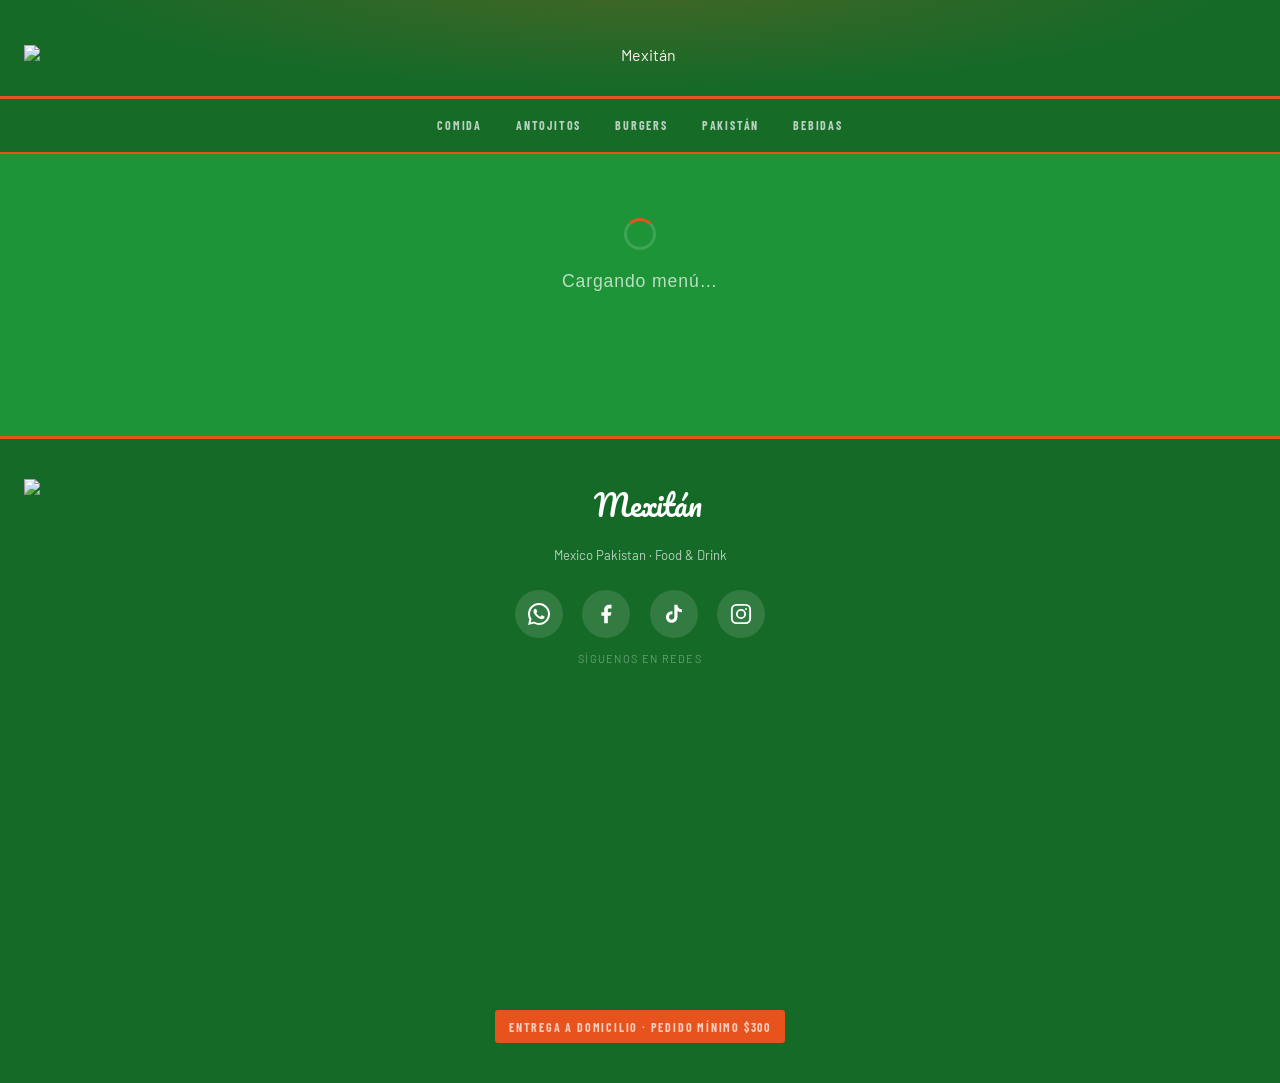
==== commit 75213330: "feat: menú dinámico desde Firebase + separar HTML/CSS/JS" ====
--- a/index.html
+++ b/index.html
@@ -5,224 +5,7 @@
   <meta name="viewport" content="width=device-width, initial-scale=1.0" />
   <title>Mexitán — Mexico Pakistan Food & Drink</title>
   <link href="https://fonts.googleapis.com/css2?family=Barlow+Condensed:wght@400;600;700;800&family=Barlow:wght@300;400;500&family=Pacifico&display=swap" rel="stylesheet" />
-  <style>
-    :root {
-      --verde:       #1e9438;
-      --verde-oscuro:#166a28;
-      --verde-claro: #25b044;
-      --naranja:     #e8521c;
-      --blanco:      #ffffff;
-      --blanco-70:   rgba(255,255,255,0.70);
-      --blanco-40:   rgba(255,255,255,0.40);
-      --blanco-15:   rgba(255,255,255,0.15);
-      --blanco-08:   rgba(255,255,255,0.08);
-    }
-    *, *::before, *::after { box-sizing: border-box; margin: 0; padding: 0; }
-    html { scroll-behavior: smooth; }
-    body {
-      background-color: var(--verde);
-      color: var(--blanco);
-      font-family: 'Barlow', sans-serif;
-      font-weight: 400;
-      min-height: 100vh;
-    }
-
-    /* HEADER */
-    header {
-      text-align: center;
-      padding: 2.8rem 1.5rem 2rem;
-      background: var(--verde-oscuro);
-      border-bottom: 3px solid var(--naranja);
-      position: relative;
-      overflow: hidden;
-    }
-    header::before {
-      content: '';
-      position: absolute;
-      inset: 0;
-      background: radial-gradient(ellipse at 50% -20%, rgba(232,82,28,0.22) 0%, transparent 65%);
-      pointer-events: none;
-    }
-    .logo-name {
-      font-family: 'Pacifico', cursive;
-      font-size: clamp(2.6rem, 9vw, 5rem);
-      color: var(--blanco);
-      line-height: 1;
-      text-shadow: 3px 3px 0px rgba(0,0,0,0.3);
-    }
-    .logo-sub {
-      font-family: 'Barlow Condensed', sans-serif;
-      font-size: clamp(0.75rem, 2.5vw, 1rem);
-      font-weight: 600;
-      letter-spacing: 0.35em;
-      text-transform: uppercase;
-      color: var(--blanco-70);
-      margin-top: 0.4rem;
-    }
-    .logo-tagline {
-      display: inline-block;
-      background: var(--naranja);
-      font-family: 'Barlow Condensed', sans-serif;
-      font-size: 0.7rem;
-      font-weight: 700;
-      letter-spacing: 0.25em;
-      text-transform: uppercase;
-      padding: 0.3rem 1rem;
-      border-radius: 2px;
-      margin-top: 1rem;
-    }
-
-    /* NAV */
-    nav {
-      display: flex;
-      justify-content: center;
-      flex-wrap: wrap;
-      gap: 0.2rem;
-      padding: 0.75rem;
-      position: sticky;
-      top: 0;
-      z-index: 100;
-      background: rgba(22,106,40,0.97);
-      backdrop-filter: blur(6px);
-      border-bottom: 2px solid var(--naranja);
-    }
-    nav a {
-      font-family: 'Barlow Condensed', sans-serif;
-      font-size: 0.75rem;
-      font-weight: 700;
-      letter-spacing: 0.15em;
-      text-transform: uppercase;
-      color: var(--blanco-70);
-      text-decoration: none;
-      padding: 0.4rem 0.9rem;
-      border-radius: 3px;
-      border: 1px solid transparent;
-      transition: all 0.18s;
-    }
-    nav a:hover {
-      color: var(--blanco);
-      background: var(--naranja);
-      border-color: var(--naranja);
-    }
-
-    /* MAIN */
-    main { max-width: 860px; margin: 0 auto; padding: 0 1rem 5rem; }
-
-    /* PAGE SECTION */
-    .page-section { margin-top: 3rem; padding-top: 1rem; }
-    .page-title {
-      font-family: 'Barlow Condensed', sans-serif;
-      font-size: clamp(1.6rem, 5vw, 2.4rem);
-      font-weight: 800;
-      text-transform: uppercase;
-      letter-spacing: 0.05em;
-      color: var(--blanco);
-      border-left: 5px solid var(--naranja);
-      padding-left: 0.75rem;
-      margin-bottom: 1.5rem;
-    }
-
-    /* MENU SECTION */
-    .menu-section { margin-bottom: 1.8rem; }
-    .section-label {
-      display: inline-block;
-      background: var(--naranja);
-      font-family: 'Barlow Condensed', sans-serif;
-      font-size: clamp(1rem, 3.5vw, 1.35rem);
-      font-weight: 800;
-      text-transform: uppercase;
-      letter-spacing: 0.08em;
-      padding: 0.3rem 0.9rem;
-      border-radius: 3px;
-      margin-bottom: 0.6rem;
-      color: var(--blanco);
-    }
-    .section-label .pi { font-size: 0.82em; font-weight: 600; opacity: 0.9; }
-
-    /* ITEMS */
-    .menu-item {
-      display: flex;
-      justify-content: space-between;
-      align-items: baseline;
-      gap: 0.75rem;
-      padding: 0.55rem 0.5rem;
-      border-bottom: 1px solid var(--blanco-15);
-      transition: background 0.15s, padding-left 0.15s;
-      border-radius: 3px;
-    }
-    .menu-item:hover { background: var(--blanco-08); padding-left: 0.85rem; }
-    .item-name {
-      font-family: 'Barlow Condensed', sans-serif;
-      font-size: 1.05rem;
-      font-weight: 600;
-      color: var(--blanco);
-      flex: 1;
-    }
-    .item-note {
-      font-family: 'Barlow', sans-serif;
-      font-size: 0.72rem;
-      font-weight: 300;
-      color: var(--blanco-70);
-      display: block;
-      margin-top: 0.1rem;
-    }
-    .item-price {
-      font-family: 'Barlow Condensed', sans-serif;
-      font-size: 1.1rem;
-      font-weight: 700;
-      color: var(--blanco);
-      white-space: nowrap;
-    }
-    .item-full {
-      padding: 0.45rem 0.5rem;
-      font-size: 0.8rem;
-      color: var(--blanco-70);
-      border-bottom: 1px solid var(--blanco-15);
-      line-height: 1.5;
-      font-style: italic;
-    }
-
-    /* GRID */
-    .two-col { display: grid; grid-template-columns: 1fr 1fr; gap: 0 2rem; }
-    @media (max-width: 520px) { .two-col { grid-template-columns: 1fr; } }
-
-    /* CREPAS TABLE */
-    .crepa-table { display: grid; grid-template-columns: 1fr 1fr 1fr; gap: 0.5rem 1rem; margin-top: 0.5rem; }
-    .crepa-col-title {
-      font-family: 'Barlow Condensed', sans-serif;
-      font-size: 0.7rem; font-weight: 700;
-      letter-spacing: 0.15em; text-transform: uppercase;
-      color: var(--naranja); margin-bottom: 0.3rem;
-    }
-    .crepa-list { list-style: none; font-size: 0.85rem; color: var(--blanco-70); line-height: 1.9; }
-
-    /* SALADAS */
-    .salada-item { padding: 0.55rem 0.5rem; border-bottom: 1px solid var(--blanco-15); font-size: 0.85rem; }
-    .salada-name { font-family: 'Barlow Condensed', sans-serif; font-weight: 700; font-size: 0.95rem; color: var(--naranja); margin-right: 0.4rem; }
-    .salada-desc { color: var(--blanco-70); }
-
-    /* DIVIDER */
-    .divider { height: 1px; background: linear-gradient(90deg, var(--naranja), transparent); margin: 2rem 0; opacity: 0.4; }
-
-    /* FOOTER */
-    footer {
-      background: var(--verde-oscuro);
-      border-top: 3px solid var(--naranja);
-      text-align: center;
-      padding: 2.5rem 1.5rem;
-    }
-    .footer-logo { font-family: 'Pacifico', cursive; font-size: 1.8rem; color: var(--blanco); margin-bottom: 0.75rem; }
-    .footer-info { font-size: 0.82rem; color: var(--blanco-70); line-height: 2; }
-    .footer-info a { color: var(--naranja); text-decoration: none; }
-    .footer-badge {
-      display: inline-block;
-      background: var(--naranja);
-      font-family: 'Barlow Condensed', sans-serif;
-      font-weight: 700; font-size: 0.75rem;
-      letter-spacing: 0.15em; text-transform: uppercase;
-      padding: 0.3rem 0.9rem; border-radius: 3px; margin-top: 1rem;
-    }
-  </style>
+  <link rel="stylesheet" href="style.css" />
 </head>
 <body>
 
@@ -230,7 +13,7 @@
   <img src="logo.png" alt="Mexitán" style="max-height:160px;width:auto;display:block;margin:0 auto;" />
 </header>
 
-<nav>
+<nav id="main-nav">
   <a href="#comida">Comida</a>
   <a href="#antojitos">Antojitos</a>
   <a href="#burger">Burgers</a>
@@ -239,379 +22,11 @@
 </nav>
 
 <main>
-
-  <!-- COMIDA MEXICANA -->
-  <section class="page-section" id="comida">
-    <h2 class="page-title">Menú de Comida</h2>
-
-    <div class="menu-section">
-      <div class="section-label">Alitas <span class="pi">$100</span></div>
-      <div class="menu-item">
-        <span class="item-name">6 piezas <span class="item-note">Papas fritas y verdura</span></span>
-        <span class="item-price">$100</span>
-      </div>
+  <div id="menu-root">
+    <div class="menu-status">
+      <div class="spinner"></div><br>Cargando menú…
     </div>
-
-    <div class="menu-section">
-      <div class="section-label">Papas</div>
-      <div class="menu-item"><span class="item-name">Papas a la francesa</span><span class="item-price">$40</span></div>
-    </div>
-
-    <div class="menu-section">
-      <div class="section-label">Salchipulpos</div>
-      <div class="menu-item"><span class="item-name">Salchipulpos</span><span class="item-price">$50</span></div>
-    </div>
-
-    <div class="divider"></div>
-
-    <div class="menu-section">
-      <div class="section-label">Chilaquiles</div>
-      <div class="two-col">
-        <div>
-          <div class="menu-item"><span class="item-name">Sencillos</span><span class="item-price">$50</span></div>
-          <div class="menu-item"><span class="item-name">Huevo</span><span class="item-price">$60</span></div>
-          <div class="menu-item"><span class="item-name">Salchicha</span><span class="item-price">$70</span></div>
-          <div class="menu-item"><span class="item-name">Longaniza</span><span class="item-price">$70</span></div>
-        </div>
-        <div>
-          <div class="menu-item"><span class="item-name">Pollo</span><span class="item-price">$80</span></div>
-          <div class="menu-item"><span class="item-name">Bistec</span><span class="item-price">$80</span></div>
-          <div class="menu-item"><span class="item-name">Campechanos</span><span class="item-price">$90</span></div>
-        </div>
-      </div>
-    </div>
-
-    <div class="menu-section">
-      <div class="section-label">Huevo al Gusto</div>
-      <div class="item-full">Incluye frijoles y tortillas</div>
-      <div class="two-col">
-        <div>
-          <div class="menu-item"><span class="item-name">Jamón</span><span class="item-price">$80</span></div>
-          <div class="menu-item"><span class="item-name">Salchicha</span><span class="item-price">$80</span></div>
-          <div class="menu-item"><span class="item-name">Tocino</span><span class="item-price">$80</span></div>
-        </div>
-        <div>
-          <div class="menu-item"><span class="item-name">Longaniza</span><span class="item-price">$80</span></div>
-          <div class="menu-item"><span class="item-name">A la mexicana</span><span class="item-price">$80</span></div>
-        </div>
-      </div>
-    </div>
-
-    <div class="menu-section">
-      <div class="section-label">Sandwiches</div>
-      <div class="two-col">
-        <div>
-          <div class="menu-item"><span class="item-name">Huevo</span><span class="item-price">$50</span></div>
-          <div class="menu-item"><span class="item-name">Jamón</span><span class="item-price">$60</span></div>
-          <div class="menu-item"><span class="item-name">Salchicha</span><span class="item-price">$60</span></div>
-        </div>
-        <div>
-          <div class="menu-item"><span class="item-name">Pollo</span><span class="item-price">$70</span></div>
-          <div class="menu-item"><span class="item-name">Combinado</span><span class="item-price">$70</span></div>
-          <div class="menu-item"><span class="item-name">Club sandwich c/papas</span><span class="item-price">$100</span></div>
-        </div>
-      </div>
-    </div>
-  </section>
-
-  <!-- ANTOJITOS -->
-  <section class="page-section" id="antojitos">
-    <h2 class="page-title">Antojitos y Más</h2>
-
-    <div class="menu-section">
-      <div class="section-label">Enchiladas</div>
-      <div class="item-full">Incluye frijoles</div>
-      <div class="menu-item"><span class="item-name">Pollo</span><span class="item-price">$80</span></div>
-      <div class="menu-item"><span class="item-name">Bistec</span><span class="item-price">$80</span></div>
-      <div class="menu-item"><span class="item-name">Gratinadas</span><span class="item-price">$100</span></div>
-    </div>
-
-    <div class="menu-section">
-      <div class="section-label">Sincronizada</div>
-      <div class="menu-item"><span class="item-name">Jamón y queso</span><span class="item-price">$60</span></div>
-      <div class="menu-item"><span class="item-name">Pollo y queso</span><span class="item-price">$80</span></div>
-    </div>
-
-    <div class="menu-section">
-      <div class="section-label">Burritos</div>
-      <div class="item-full">Incluye papas a la francesa</div>
-      <div class="two-col">
-        <div>
-          <div class="menu-item"><span class="item-name">Huevo</span><span class="item-price">$100</span></div>
-          <div class="menu-item"><span class="item-name">Salchicha</span><span class="item-price">$100</span></div>
-          <div class="menu-item"><span class="item-name">Longaniza</span><span class="item-price">$100</span></div>
-        </div>
-        <div>
-          <div class="menu-item"><span class="item-name">Pollo</span><span class="item-price">$120</span></div>
-          <div class="menu-item"><span class="item-name">Bistec</span><span class="item-price">$120</span></div>
-          <div class="menu-item"><span class="item-name">Combinado</span><span class="item-price">$130</span></div>
-        </div>
-      </div>
-    </div>
-
-    <div class="menu-section">
-      <div class="section-label">Banderillas</div>
-      <div class="menu-item"><span class="item-name">Salchicha</span><span class="item-price">$40</span></div>
-      <div class="menu-item"><span class="item-name">Queso</span><span class="item-price">$50</span></div>
-      <div class="menu-item"><span class="item-name">Combinada</span><span class="item-price">$50</span></div>
-    </div>
-
-    <div class="menu-section">
-      <div class="section-label">Molletes</div>
-      <div class="two-col">
-        <div>
-          <div class="menu-item"><span class="item-name">Sencillos</span><span class="item-price">$40</span></div>
-          <div class="menu-item"><span class="item-name">Jamón</span><span class="item-price">$50</span></div>
-          <div class="menu-item"><span class="item-name">Tocino</span><span class="item-price">$50</span></div>
-          <div class="menu-item"><span class="item-name">Longaniza</span><span class="item-price">$50</span></div>
-        </div>
-        <div>
-          <div class="menu-item"><span class="item-name">Pollo</span><span class="item-price">$60</span></div>
-          <div class="menu-item"><span class="item-name">Bistec</span><span class="item-price">$60</span></div>
-          <div class="menu-item"><span class="item-name">Combinado</span><span class="item-price">$60</span></div>
-        </div>
-      </div>
-    </div>
-
-    <div class="menu-section">
-      <div class="section-label">Quesocarne <span class="pi">(1 pza)</span></div>
-      <div class="two-col">
-        <div>
-          <div class="menu-item"><span class="item-name">Salchicha</span><span class="item-price">$30</span></div>
-          <div class="menu-item"><span class="item-name">Longaniza</span><span class="item-price">$30</span></div>
-          <div class="menu-item"><span class="item-name">Pollo</span><span class="item-price">$40</span></div>
-        </div>
-        <div>
-          <div class="menu-item"><span class="item-name">Bistec</span><span class="item-price">$40</span></div>
-          <div class="menu-item"><span class="item-name">Campechano</span><span class="item-price">$50</span></div>
-        </div>
-      </div>
-    </div>
-
-    <div class="menu-section">
-      <div class="section-label">Hot Dogs</div>
-      <div class="menu-item"><span class="item-name">Sencillo</span><span class="item-price">$20</span></div>
-      <div class="menu-item"><span class="item-name">Con quesillo</span><span class="item-price">$25</span></div>
-      <div class="menu-item"><span class="item-name">Con tocino</span><span class="item-price">$30</span></div>
-    </div>
-
-    <div class="menu-section">
-      <div class="section-label">Boneless <span class="pi">$120</span></div>
-      <div class="menu-item">
-        <span class="item-name">½ kilo <span class="item-note">Incluye papas y verdura</span></span>
-        <span class="item-price">$120</span>
-      </div>
-    </div>
-
-    <div class="divider"></div>
-
-    <div class="menu-section">
-      <div class="section-label">Crepas Dulces <span class="pi">$50</span></div>
-      <div class="crepa-table">
-        <div>
-          <div class="crepa-col-title">Base</div>
-          <ul class="crepa-list">
-            <li>Cajeta</li><li>Lechera</li><li>Nutella</li><li>Fresa</li><li>Zarzamora</li>
-          </ul>
-        </div>
-        <div>
-          <div class="crepa-col-title">Relleno</div>
-          <ul class="crepa-list">
-            <li>Plátano</li><li>Fresa</li><li>Durazno</li><li>Piña</li>
-          </ul>
-        </div>
-        <div>
-          <div class="crepa-col-title">Topping</div>
-          <ul class="crepa-list">
-            <li>Nuez</li><li>Chocolate</li><li>Almendra</li><li>Pistache</li>
-          </ul>
-        </div>
-      </div>
-    </div>
-
-    <div class="menu-section">
-      <div class="section-label">Saladas <span class="pi">$70</span></div>
-      <div class="salada-item"><span class="salada-name">Clásica:</span><span class="salada-desc">Jamón, manchego</span></div>
-      <div class="salada-item"><span class="salada-name">Hawaiana:</span><span class="salada-desc">Piña, jamón, manchego, salsa de tomate</span></div>
-      <div class="salada-item"><span class="salada-name">Italiana:</span><span class="salada-desc">Peperoni, manchego, salsa de tomate</span></div>
-      <div class="salada-item"><span class="salada-name">Marinera:</span><span class="salada-desc">Atún, piña, queso manchego, salsa de tomate</span></div>
-      <div class="salada-item"><span class="salada-name">Campestre:</span><span class="salada-desc">Champiñones, salsa de tomate y manchego</span></div>
-    </div>
-
-    <div class="two-col">
-      <div>
-        <div class="menu-section">
-          <div class="section-label">Waffles</div>
-          <div class="menu-item"><span class="item-name">1 pieza</span><span class="item-price">$50</span></div>
-        </div>
-        <div class="menu-section">
-          <div class="section-label">Hot Cakes</div>
-          <div class="menu-item"><span class="item-name">2 piezas</span><span class="item-price">$50</span></div>
-        </div>
-      </div>
-      <div>
-        <div class="menu-section">
-          <div class="section-label">Pan Francés</div>
-          <div class="menu-item"><span class="item-name">2 piezas</span><span class="item-price">$50</span></div>
-        </div>
-        <div class="menu-section">
-          <div class="section-label">Nachos</div>
-          <div class="menu-item"><span class="item-name">Sencillos</span><span class="item-price">$30</span></div>
-        </div>
-      </div>
-    </div>
-  </section>
-
-  <!-- BURGERS -->
-  <section class="page-section" id="burger">
-    <h2 class="page-title">Burgers</h2>
-    <div class="menu-section">
-      <div class="section-label">Burger!</div>
-      <div class="menu-item"><span class="item-name">Sencilla</span><span class="item-price">$80</span></div>
-      <div class="menu-item"><span class="item-name">Doble queso</span><span class="item-price">$90</span></div>
-      <div class="menu-item"><span class="item-name">Con tocino</span><span class="item-price">$90</span></div>
-      <div class="menu-item"><span class="item-name">Con salchicha</span><span class="item-price">$90</span></div>
-      <div class="menu-item"><span class="item-name">Hawaiana</span><span class="item-price">$100</span></div>
-      <div class="menu-item"><span class="item-name">Doble carne</span><span class="item-price">$145</span></div>
-      <div class="menu-item">
-        <span class="item-name">Especial <span class="item-note">Jamón · Quesillo · Tocino · Salchicha · BBQ</span></span>
-        <span class="item-price">$150</span>
-      </div>
-    </div>
-  </section>
-
-  <!-- MENÚ PAKISTÁN -->
-  <section class="page-section" id="pakistan">
-    <h2 class="page-title">Menú de Pakistán</h2>
-
-    <div class="menu-section">
-      <div class="section-label">Chai (Tea)</div>
-      <div class="two-col">
-        <div>
-          <div class="menu-item"><span class="item-name">Doodh Patti <span class="item-note" style="display:inline;font-size:.78rem">/ Milk tea</span></span><span class="item-price">$65</span></div>
-          <div class="menu-item"><span class="item-name">Simple Tea</span><span class="item-price">$60</span></div>
-          <div class="menu-item"><span class="item-name">Gud wali chai <span class="item-note" style="display:inline;font-size:.78rem">/ Jaggery</span></span><span class="item-price">$60</span></div>
-          <div class="menu-item"><span class="item-name">Black Tea <span class="item-note" style="display:inline;font-size:.78rem">/ Sin leche</span></span><span class="item-price">$35</span></div>
-          <div class="menu-item"><span class="item-name">Kadak chai <span class="item-note" style="display:inline;font-size:.78rem">/ Strong tea</span></span><span class="item-price">$65</span></div>
-        </div>
-        <div>
-          <div class="menu-item"><span class="item-name">Masala Chai</span><span class="item-price">$65</span></div>
-          <div class="menu-item"><span class="item-name">Adrak Chai <span class="item-note" style="display:inline;font-size:.78rem">/ Ginger</span></span><span class="item-price">$65</span></div>
-          <div class="menu-item"><span class="item-name">Dalchini chai <span class="item-note" style="display:inline;font-size:.78rem">/ Cinnamon</span></span><span class="item-price">$65</span></div>
-          <div class="menu-item"><span class="item-name">Elaichi chai <span class="item-note" style="display:inline;font-size:.78rem">/ Cardamom</span></span><span class="item-price">$65</span></div>
-        </div>
-      </div>
-    </div>
-
-    <div class="menu-section">
-      <div class="section-label">Pakistani Snacks</div>
-      <div class="menu-item"><span class="item-name">Potato Pakora</span><span class="item-price">$145</span></div>
-      <div class="menu-item"><span class="item-name">Onion Pakora</span><span class="item-price">$145</span></div>
-      <div class="menu-item"><span class="item-name">Chicken Pakora</span><span class="item-price">$165</span></div>
-      <div class="menu-item"><span class="item-name">Fish Pakora</span><span class="item-price">$165</span></div>
-    </div>
-
-    <div class="menu-section">
-      <div class="section-label">Cold Drink</div>
-      <div class="two-col">
-        <div>
-          <div class="menu-item"><span class="item-name">Sweet Lassi</span><span class="item-price">$70</span></div>
-          <div class="menu-item"><span class="item-name">Lassi fresa</span><span class="item-price">$80</span></div>
-          <div class="menu-item"><span class="item-name">Salted Lassi</span><span class="item-price">$60</span></div>
-        </div>
-        <div>
-          <div class="menu-item"><span class="item-name">Mint Lassi</span><span class="item-price">$80</span></div>
-          <div class="menu-item"><span class="item-name">Rooh afza (agua)</span><span class="item-price">$70</span></div>
-          <div class="menu-item"><span class="item-name">Rooh afza (leche)</span><span class="item-price">$80</span></div>
-        </div>
-      </div>
-      <div class="item-full">Rooh Afza: bebida refrescante de pétalos de rosa, agua, azúcar y limón, originaria de Asia</div>
-    </div>
-  </section>
-
-  <!-- BEBIDAS -->
-  <section class="page-section" id="bebidas">
-    <h2 class="page-title">Bebidas</h2>
-
-    <div class="menu-section">
-      <div class="section-label">Bebidas Calientes</div>
-      <div class="two-col">
-        <div>
-          <div class="menu-item"><span class="item-name">Expresso (1 shot)</span><span class="item-price">$30</span></div>
-          <div class="menu-item"><span class="item-name">Expresso (doble shot)</span><span class="item-price">$50</span></div>
-          <div class="menu-item"><span class="item-name">Americano de grano</span><span class="item-price">$30</span></div>
-          <div class="menu-item"><span class="item-name">Capuchino</span><span class="item-price">$40</span></div>
-        </div>
-        <div>
-          <div class="menu-item"><span class="item-name">Chocolate</span><span class="item-price">$40</span></div>
-          <div class="menu-item"><span class="item-name">Café de olla</span><span class="item-price">$30</span></div>
-          <div class="menu-item"><span class="item-name">Nescafé</span><span class="item-price">$20</span></div>
-        </div>
-      </div>
-    </div>
-
-    <div class="menu-section">
-      <div class="section-label">Herbal Tea</div>
-      <div class="two-col">
-        <div>
-          <div class="menu-item"><span class="item-name">Ginger Lemon Tea</span><span class="item-price">$35</span></div>
-          <div class="menu-item"><span class="item-name">Peppermint / Mint tea</span><span class="item-price">$35</span></div>
-          <div class="menu-item"><span class="item-name">Cinnamon Tea</span><span class="item-price">$35</span></div>
-        </div>
-        <div>
-          <div class="menu-item"><span class="item-name">Chamomile Tea</span><span class="item-price">$35</span></div>
-          <div class="menu-item"><span class="item-name">Lemongrass Tea</span><span class="item-price">$35</span></div>
-        </div>
-      </div>
-    </div>
-
-    <div class="menu-section">
-      <div class="section-label">Tés e Infusiones</div>
-      <div class="two-col">
-        <div>
-          <div class="menu-item"><span class="item-name">Té negro</span><span class="item-price">$30</span></div>
-          <div class="menu-item"><span class="item-name">Té verde</span><span class="item-price">$30</span></div>
-          <div class="menu-item"><span class="item-name">Té de canela</span><span class="item-price">$30</span></div>
-          <div class="menu-item"><span class="item-name">Té de manzanilla</span><span class="item-price">$30</span></div>
-        </div>
-        <div>
-          <div class="menu-item"><span class="item-name">Té de hierbabuena</span><span class="item-price">$30</span></div>
-          <div class="menu-item"><span class="item-name">Té de jengibre</span><span class="item-price">$30</span></div>
-          <div class="menu-item"><span class="item-name">Ponche (temporada)</span><span class="item-price">$40</span></div>
-        </div>
-      </div>
-    </div>
-
-    <div class="menu-section">
-      <div class="section-label">Bebidas Frías</div>
-      <div class="menu-item"><span class="item-name">Chamoyadas</span><span class="item-price">$50</span></div>
-      <div class="menu-item">
-        <span class="item-name">Aguas frescas <span class="item-note">Jamaica · Limón · Mango (temporada) · Tamarindo</span></span>
-      </div>
-    </div>
-
-    <div class="menu-section">
-      <div class="section-label">Frappés <span class="pi">$50</span></div>
-      <div class="item-full">Chocolate · Café · Vainilla · Chocomenta · Fresa · Moka · Capuccino · Horchata</div>
-    </div>
-
-    <div class="menu-section">
-      <div class="section-label">Malteadas <span class="pi">(lleva helado)</span></div>
-      <div class="menu-item"><span class="item-name">Fresa</span><span class="item-price">$70</span></div>
-      <div class="menu-item"><span class="item-name">Chocolate</span><span class="item-price">$70</span></div>
-      <div class="menu-item"><span class="item-name">Vainilla</span><span class="item-price">$70</span></div>
-    </div>
-
-    <div class="menu-section">
-      <div class="section-label">Agua</div>
-      <div class="menu-item">
-        <span class="item-name">Jarra de agua <span class="item-note">Horchata · Jamaica · Tamarindo</span></span>
-        <span class="item-price">$100</span>
-      </div>
-      <div class="menu-item"><span class="item-name">Vaso de agua</span><span class="item-price">$30</span></div>
-    </div>
-  </section>
-
+  </div>
 </main>
 
 <footer>
@@ -621,57 +36,60 @@
   <div class="footer-info">
     <div>Mexico Pakistan · Food &amp; Drink</div>
 
+    <div style="display:flex;justify-content:center;gap:1.2rem;margin-top:1.4rem;">
 
-<!-- REDES SOCIALES -->
-  <div style="display:flex;justify-content:center;gap:1.2rem;margin-top:1.4rem;">
+      <!-- WhatsApp -->
+      <a href="https://wa.me/525548178005" target="_blank" rel="noopener" aria-label="WhatsApp"
+         style="display:flex;align-items:center;justify-content:center;width:48px;height:48px;background:rgba(255,255,255,0.12);border-radius:50%;"
+         onmouseover="this.style.background='#25d366'" onmouseout="this.style.background='rgba(255,255,255,0.12)'">
+        <svg xmlns="http://www.w3.org/2000/svg" width="22" height="22" viewBox="0 0 24 24" fill="white">
+          <path d="M17.472 14.382c-.297-.149-1.758-.867-2.03-.967-.273-.099-.471-.148-.67.15-.197.297-.767.966-.94 1.164-.173.199-.347.223-.644.075-.297-.15-1.255-.463-2.39-1.475-.883-.788-1.48-1.761-1.653-2.059-.173-.297-.018-.458.13-.606.134-.133.298-.347.446-.52.149-.174.198-.298.298-.497.099-.198.05-.371-.025-.52-.075-.149-.669-1.612-.916-2.207-.242-.579-.487-.5-.669-.51-.173-.008-.371-.01-.57-.01-.198 0-.52.074-.792.372-.272.297-1.04 1.016-1.04 2.479 0 1.462 1.065 2.875 1.213 3.074.149.198 2.096 3.2 5.077 4.487.709.306 1.262.489 1.694.625.712.227 1.36.195 1.871.118.571-.085 1.758-.719 2.006-1.413.248-.694.248-1.289.173-1.413-.074-.124-.272-.198-.57-.347z"/>
+          <path d="M12 0C5.373 0 0 5.373 0 12c0 2.123.554 4.118 1.528 5.855L.057 23.985l6.305-1.653A11.955 11.955 0 0 0 12 24c6.627 0 12-5.373 12-12S18.627 0 12 0zm0 21.818a9.818 9.818 0 0 1-5.002-1.366l-.36-.214-3.733.979 1.002-3.64-.235-.374A9.818 9.818 0 1 1 12 21.818z"/>
+        </svg>
+      </a>
 
-<!-- WhatsApp -->
-    <a href="https://wa.me/525548178005" target="_blank" rel="noopener" aria-label="WhatsApp"
-       style="display:flex;align-items:center;justify-content:center;width:48px;height:48px;background:rgba(255,255,255,0.12);border-radius:50%;"
-       onmouseover="this.style.background='#25d366'" onmouseout="this.style.background='rgba(255,255,255,0.12)'">
-      <svg xmlns="http://www.w3.org/2000/svg" width="22" height="22" viewBox="0 0 24 24" fill="white">
-        <path d="M17.472 14.382c-.297-.149-1.758-.867-2.03-.967-.273-.099-.471-.148-.67.15-.197.297-.767.966-.94 1.164-.173.199-.347.223-.644.075-.297-.15-1.255-.463-2.39-1.475-.883-.788-1.48-1.761-1.653-2.059-.173-.297-.018-.458.13-.606.134-.133.298-.347.446-.52.149-.174.198-.298.298-.497.099-.198.05-.371-.025-.52-.075-.149-.669-1.612-.916-2.207-.242-.579-.487-.5-.669-.51-.173-.008-.371-.01-.57-.01-.198 0-.52.074-.792.372-.272.297-1.04 1.016-1.04 2.479 0 1.462 1.065 2.875 1.213 3.074.149.198 2.096 3.2 5.077 4.487.709.306 1.262.489 1.694.625.712.227 1.36.195 1.871.118.571-.085 1.758-.719 2.006-1.413.248-.694.248-1.289.173-1.413-.074-.124-.272-.198-.57-.347z"/>
-        <path d="M12 0C5.373 0 0 5.373 0 12c0 2.123.554 4.118 1.528 5.855L.057 23.985l6.305-1.653A11.955 11.955 0 0 0 12 24c6.627 0 12-5.373 12-12S18.627 0 12 0zm0 21.818a9.818 9.818 0 0 1-5.002-1.366l-.36-.214-3.733.979 1.002-3.64-.235-.374A9.818 9.818 0 1 1 12 21.818z"/>
-      </svg>
-    </a>
+      <!-- Facebook -->
+      <a href="https://www.facebook.com/share/1WWwpEZZic/?mibextid=wwXIfr" target="_blank" rel="noopener" aria-label="Facebook"
+         style="display:flex;align-items:center;justify-content:center;width:48px;height:48px;background:rgba(255,255,255,0.12);border-radius:50%;"
+         onmouseover="this.style.background='#1877f2'" onmouseout="this.style.background='rgba(255,255,255,0.12)'">
+        <svg xmlns="http://www.w3.org/2000/svg" width="22" height="22" viewBox="0 0 24 24" fill="white">
+          <path d="M18 2h-3a5 5 0 0 0-5 5v3H7v4h3v8h4v-8h3l1-4h-4V7a1 1 0 0 1 1-1h3z"/>
+        </svg>
+      </a>
 
-    <!-- Facebook -->
-    <a href="https://www.facebook.com/profile.php?id=61582111574184&mibextid=wwXIfr&rdid=nYJfcQpvMIL859gQ&share_url=https%3A%2F%2Fwww.facebook.com%2Fshare%2F1WWwpEZZic%2F%3Fmibextid%3DwwXIfr#" target="_blank" rel="noopener" aria-label="Facebook"
-       style="display:flex;align-items:center;justify-content:center;width:48px;height:48px;background:rgba(255,255,255,0.12);border-radius:50%;"
-       onmouseover="this.style.background='#1877f2'" onmouseout="this.style.background='rgba(255,255,255,0.12)'">
-      <svg xmlns="http://www.w3.org/2000/svg" width="22" height="22" viewBox="0 0 24 24" fill="white">
-        <path d="M18 2h-3a5 5 0 0 0-5 5v3H7v4h3v8h4v-8h3l1-4h-4V7a1 1 0 0 1 1-1h3z"/>
-      </svg>
-    </a>
+      <!-- TikTok -->
+      <a href="https://www.tiktok.com/@mexitan_cdmx" target="_blank" rel="noopener" aria-label="TikTok"
+         style="display:flex;align-items:center;justify-content:center;width:48px;height:48px;background:rgba(255,255,255,0.12);border-radius:50%;"
+         onmouseover="this.style.background='#010101'" onmouseout="this.style.background='rgba(255,255,255,0.12)'">
+        <svg xmlns="http://www.w3.org/2000/svg" width="22" height="22" viewBox="0 0 24 24" fill="white">
+          <path d="M19.59 6.69a4.83 4.83 0 0 1-3.77-4.25V2h-3.45v13.67a2.89 2.89 0 0 1-2.88 2.5 2.89 2.89 0 0 1-2.89-2.89 2.89 2.89 0 0 1 2.89-2.89c.28 0 .54.04.79.1V9.01a6.33 6.33 0 0 0-.79-.05 6.34 6.34 0 0 0-6.34 6.34 6.34 6.34 0 0 0 6.34 6.34 6.34 6.34 0 0 0 6.33-6.34V8.69a8.18 8.18 0 0 0 4.78 1.52V6.76a4.85 4.85 0 0 1-1.01-.07z"/>
+        </svg>
+      </a>
 
-    <!-- TikTok -->
-    <a href="https://www.tiktok.com/@mexitan_cdmx" target="_blank" rel="noopener" aria-label="TikTok"
-       style="display:flex;align-items:center;justify-content:center;width:48px;height:48px;background:rgba(255,255,255,0.12);border-radius:50%;"
-       onmouseover="this.style.background='#010101'" onmouseout="this.style.background='rgba(255,255,255,0.12)'">
-      <svg xmlns="http://www.w3.org/2000/svg" width="22" height="22" viewBox="0 0 24 24" fill="white">
-        <path d="M19.59 6.69a4.83 4.83 0 0 1-3.77-4.25V2h-3.45v13.67a2.89 2.89 0 0 1-2.88 2.5 2.89 2.89 0 0 1-2.89-2.89 2.89 2.89 0 0 1 2.89-2.89c.28 0 .54.04.79.1V9.01a6.33 6.33 0 0 0-.79-.05 6.34 6.34 0 0 0-6.34 6.34 6.34 6.34 0 0 0 6.34 6.34 6.34 6.34 0 0 0 6.33-6.34V8.69a8.18 8.18 0 0 0 4.78 1.52V6.76a4.85 4.85 0 0 1-1.01-.07z"/>
-      </svg>
-    </a>
+      <!-- Instagram -->
+      <a href="https://www.instagram.com/mexitan_cdmx" target="_blank" rel="noopener" aria-label="Instagram"
+         style="display:flex;align-items:center;justify-content:center;width:48px;height:48px;background:rgba(255,255,255,0.12);border-radius:50%;"
+         onmouseover="this.style.background='#e1306c'" onmouseout="this.style.background='rgba(255,255,255,0.12)'">
+        <svg xmlns="http://www.w3.org/2000/svg" width="22" height="22" viewBox="0 0 24 24" fill="none" stroke="white" stroke-width="2" stroke-linecap="round" stroke-linejoin="round">
+          <rect x="2" y="2" width="20" height="20" rx="5" ry="5"/>
+          <circle cx="12" cy="12" r="4.5"/>
+          <circle cx="17.5" cy="6.5" r="1" fill="white" stroke="none"/>
+        </svg>
+      </a>
 
-    <!-- Instagram -->
-    <a href="https://www.instagram.com/mexitan_cdmx" target="_blank" rel="noopener" aria-label="Instagram"
-       style="display:flex;align-items:center;justify-content:center;width:48px;height:48px;background:rgba(255,255,255,0.12);border-radius:50%;"
-       onmouseover="this.style.background='#e1306c'" onmouseout="this.style.background='rgba(255,255,255,0.12)'">
-      <svg xmlns="http://www.w3.org/2000/svg" width="22" height="22" viewBox="0 0 24 24" fill="none" stroke="white" stroke-width="2" stroke-linecap="round" stroke-linejoin="round">
-        <rect x="2" y="2" width="20" height="20" rx="5" ry="5"/>
-        <circle cx="12" cy="12" r="4.5"/>
-        <circle cx="17.5" cy="6.5" r="1" fill="white" stroke="none"/>
-      </svg>
-    </a>
+    </div>
+    <div style="font-size:0.68rem;letter-spacing:0.12em;color:rgba(255,255,255,0.35);text-transform:uppercase;margin-top:0.6rem;">Síguenos en redes</div>
 
+    <div style="margin-top:1.2rem">
+      <iframe src="https://www.google.com/maps/embed?pb=!1m18!1m12!1m3!1d235.20125695883274!2d-99.1165513046359!3d19.402893391147813!2m3!1f0!2f0!3f0!3m2!1i1024!2i768!4f13.1!3m3!1m2!1s0x85d1ff9aa3bcf777%3A0x8c02969db265a116!2sMexitan%20food%20%26%20Drink!5e0!3m2!1ses-419!2smx!4v1772850481206!5m2!1ses-419!2smx" width="400" height="300" style="border:0;" allowfullscreen="" loading="lazy" referrerpolicy="no-referrer-when-downgrade"></iframe>
+    </div>
+    <div class="footer-badge" style="margin-top:0.8rem">Entrega a domicilio · Pedido mínimo $300</div>
   </div>
-  <div style="font-size:0.68rem;letter-spacing:0.12em;color:rgba(255,255,255,0.35);text-transform:uppercase;margin-top:0.6rem;">Síguenos en redes</div>
-
-  <div style="margin-top:1.2rem">
-    <iframe src="https://www.google.com/maps/embed?pb=!1m18!1m12!1m3!1d235.20125695883274!2d-99.1165513046359!3d19.402893391147813!2m3!1f0!2f0!3f0!3m2!1i1024!2i768!4f13.1!3m3!1m2!1s0x85d1ff9aa3bcf777%3A0x8c02969db265a116!2sMexitan%20food%20%26%20Drink!5e0!3m2!1ses-419!2smx!4v1772850481206!5m2!1ses-419!2smx" width="400" height="300" style="border:0;" allowfullscreen="" loading="lazy" referrerpolicy="no-referrer-when-downgrade"></iframe>
-  </div>
-  <div class="footer-badge" style="margin-top:0.8rem">Entrega a domicilio · Pedido mínimo $300</div>
 </footer>
 
+<!-- Firebase SDK (solo lectura, sin auth) -->
+<script src="https://www.gstatic.com/firebasejs/10.12.2/firebase-app-compat.js"></script>
+<script src="https://www.gstatic.com/firebasejs/10.12.2/firebase-firestore-compat.js"></script>
+<script src="menu.js"></script>
 </body>
 </html>
--- a/style.css
+++ b/style.css
@@ -0,0 +1,221 @@
+:root {
+  --verde:       #1e9438;
+  --verde-oscuro:#166a28;
+  --verde-claro: #25b044;
+  --naranja:     #e8521c;
+  --blanco:      #ffffff;
+  --blanco-70:   rgba(255,255,255,0.70);
+  --blanco-40:   rgba(255,255,255,0.40);
+  --blanco-15:   rgba(255,255,255,0.15);
+  --blanco-08:   rgba(255,255,255,0.08);
+}
+*, *::before, *::after { box-sizing: border-box; margin: 0; padding: 0; }
+html { scroll-behavior: smooth; }
+body {
+  background-color: var(--verde);
+  color: var(--blanco);
+  font-family: 'Barlow', sans-serif;
+  font-weight: 400;
+  min-height: 100vh;
+}
+
+/* HEADER */
+header {
+  text-align: center;
+  padding: 2.8rem 1.5rem 2rem;
+  background: var(--verde-oscuro);
+  border-bottom: 3px solid var(--naranja);
+  position: relative;
+  overflow: hidden;
+}
+header::before {
+  content: '';
+  position: absolute;
+  inset: 0;
+  background: radial-gradient(ellipse at 50% -20%, rgba(232,82,28,0.22) 0%, transparent 65%);
+  pointer-events: none;
+}
+.logo-name {
+  font-family: 'Pacifico', cursive;
+  font-size: clamp(2.6rem, 9vw, 5rem);
+  color: var(--blanco);
+  line-height: 1;
+  text-shadow: 3px 3px 0px rgba(0,0,0,0.3);
+}
+.logo-sub {
+  font-family: 'Barlow Condensed', sans-serif;
+  font-size: clamp(0.75rem, 2.5vw, 1rem);
+  font-weight: 600;
+  letter-spacing: 0.35em;
+  text-transform: uppercase;
+  color: var(--blanco-70);
+  margin-top: 0.4rem;
+}
+.logo-tagline {
+  display: inline-block;
+  background: var(--naranja);
+  font-family: 'Barlow Condensed', sans-serif;
+  font-size: 0.7rem;
+  font-weight: 700;
+  letter-spacing: 0.25em;
+  text-transform: uppercase;
+  padding: 0.3rem 1rem;
+  border-radius: 2px;
+  margin-top: 1rem;
+}
+
+/* NAV */
+nav {
+  display: flex;
+  justify-content: center;
+  flex-wrap: wrap;
+  gap: 0.2rem;
+  padding: 0.75rem;
+  position: sticky;
+  top: 0;
+  z-index: 100;
+  background: rgba(22,106,40,0.97);
+  backdrop-filter: blur(6px);
+  border-bottom: 2px solid var(--naranja);
+}
+nav a {
+  font-family: 'Barlow Condensed', sans-serif;
+  font-size: 0.75rem;
+  font-weight: 700;
+  letter-spacing: 0.15em;
+  text-transform: uppercase;
+  color: var(--blanco-70);
+  text-decoration: none;
+  padding: 0.4rem 0.9rem;
+  border-radius: 3px;
+  border: 1px solid transparent;
+  transition: all 0.18s;
+}
+nav a:hover {
+  color: var(--blanco);
+  background: var(--naranja);
+  border-color: var(--naranja);
+}
+
+/* MAIN */
+main { max-width: 860px; margin: 0 auto; padding: 0 1rem 5rem; }
+
+/* PAGE SECTION */
+.page-section { margin-top: 3rem; padding-top: 1rem; }
+.page-title {
+  font-family: 'Barlow Condensed', sans-serif;
+  font-size: clamp(1.6rem, 5vw, 2.4rem);
+  font-weight: 800;
+  text-transform: uppercase;
+  letter-spacing: 0.05em;
+  color: var(--blanco);
+  border-left: 5px solid var(--naranja);
+  padding-left: 0.75rem;
+  margin-bottom: 1.5rem;
+}
+
+/* MENU SECTION */
+.menu-section { margin-bottom: 1.8rem; }
+.section-label {
+  display: inline-block;
+  background: var(--naranja);
+  font-family: 'Barlow Condensed', sans-serif;
+  font-size: clamp(1rem, 3.5vw, 1.35rem);
+  font-weight: 800;
+  text-transform: uppercase;
+  letter-spacing: 0.08em;
+  padding: 0.3rem 0.9rem;
+  border-radius: 3px;
+  margin-bottom: 0.6rem;
+  color: var(--blanco);
+}
+.section-label .pi { font-size: 0.82em; font-weight: 600; opacity: 0.9; }
+
+/* ITEMS */
+.menu-item {
+  display: flex;
+  justify-content: space-between;
+  align-items: baseline;
+  gap: 0.75rem;
+  padding: 0.55rem 0.5rem;
+  border-bottom: 1px solid var(--blanco-15);
+  transition: background 0.15s, padding-left 0.15s;
+  border-radius: 3px;
+}
+.menu-item:hover { background: var(--blanco-08); padding-left: 0.85rem; }
+.item-name {
+  font-family: 'Barlow Condensed', sans-serif;
+  font-size: 1.05rem;
+  font-weight: 600;
+  color: var(--blanco);
+  flex: 1;
+}
+.item-note {
+  font-family: 'Barlow', sans-serif;
+  font-size: 0.72rem;
+  font-weight: 300;
+  color: var(--blanco-70);
+  display: block;
+  margin-top: 0.1rem;
+}
+.item-price {
+  font-family: 'Barlow Condensed', sans-serif;
+  font-size: 1.1rem;
+  font-weight: 700;
+  color: var(--blanco);
+  white-space: nowrap;
+}
+.item-full {
+  padding: 0.45rem 0.5rem;
+  font-size: 0.8rem;
+  color: var(--blanco-70);
+  border-bottom: 1px solid var(--blanco-15);
+  line-height: 1.5;
+  font-style: italic;
+}
+
+/* GRID */
+.two-col { display: grid; grid-template-columns: 1fr 1fr; gap: 0 2rem; }
+@media (max-width: 520px) { .two-col { grid-template-columns: 1fr; } }
+
+/* DIVIDER */
+.divider { height: 1px; background: linear-gradient(90deg, var(--naranja), transparent); margin: 2rem 0; opacity: 0.4; }
+
+/* LOADING / ERROR */
+.menu-status {
+  text-align: center;
+  padding: 4rem 1rem;
+  color: var(--blanco-70);
+  font-family: 'Barlow Condensed', sans-serif;
+  font-size: 1.1rem;
+  letter-spacing: 0.05em;
+}
+.menu-status .spinner {
+  display: inline-block;
+  width: 32px; height: 32px;
+  border: 3px solid var(--blanco-15);
+  border-top-color: var(--naranja);
+  border-radius: 50%;
+  animation: spin 0.8s linear infinite;
+  margin-bottom: 1rem;
+}
+@keyframes spin { to { transform: rotate(360deg); } }
+
+/* FOOTER */
+footer {
+  background: var(--verde-oscuro);
+  border-top: 3px solid var(--naranja);
+  text-align: center;
+  padding: 2.5rem 1.5rem;
+}
+.footer-logo { font-family: 'Pacifico', cursive; font-size: 1.8rem; color: var(--blanco); margin-bottom: 0.75rem; }
+.footer-info { font-size: 0.82rem; color: var(--blanco-70); line-height: 2; }
+.footer-info a { color: var(--naranja); text-decoration: none; }
+.footer-badge {
+  display: inline-block;
+  background: var(--naranja);
+  font-family: 'Barlow Condensed', sans-serif;
+  font-weight: 700; font-size: 0.75rem;
+  letter-spacing: 0.15em; text-transform: uppercase;
+  padding: 0.3rem 0.9rem; border-radius: 3px; margin-top: 1rem;
+}
